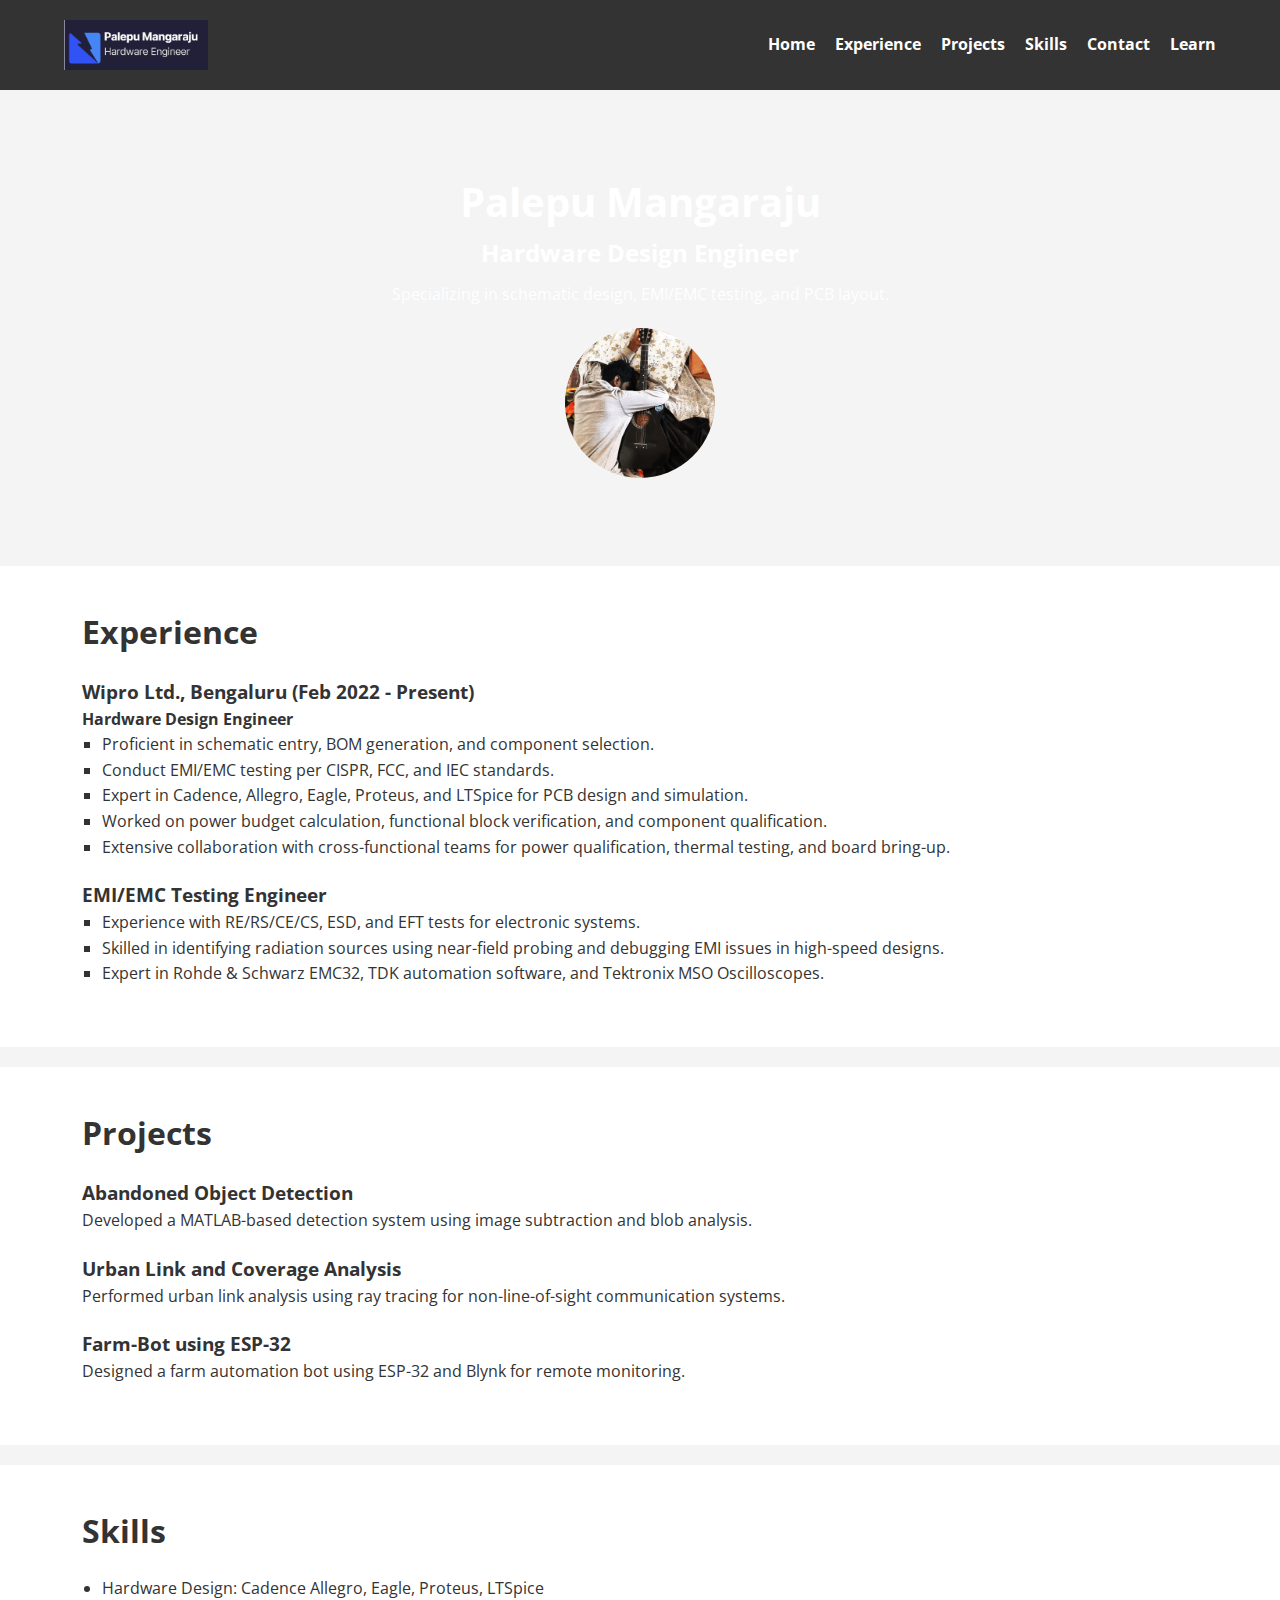
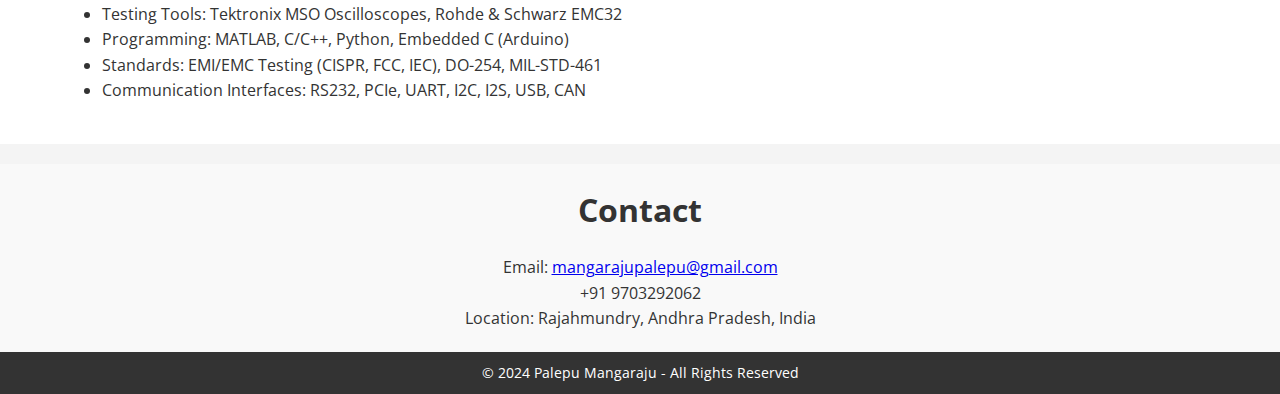
==== index.html @ 410ef4f7 "Update index.html" ====
<!DOCTYPE html>
<html lang="en">
<head>
    <meta charset="UTF-8">
    <meta name="viewport" content="width=device-width, initial-scale=1.0">
    <meta name="description" content="Portfolio of Palepu Mangaraju, a hardware design engineer with expertise in EMI/EMC testing, PCB design, and hardware validation.">
    <title>Palepu Mangaraju - Portfolio</title>
    <link rel="stylesheet" href="css/style.css">
    <link href="https://fonts.googleapis.com/css?family=Open+Sans:400,700,600" rel="stylesheet">
</head>
<body>

    <header>
        <div class="container">
            <img src="images/logo.png" alt="Portfolio Logo" class="logo">
            <nav>
                <ul>
                    <li><a href="#home" class="active">Home</a></li>
                    <li><a href="#experience">Experience</a></li>
                    <li><a href="#projects">Projects</a></li>
                    <li><a href="#skills">Skills</a></li>
                    <li><a href="#contact">Contact</a></li>
                    <li><a href="learn.html">Learn</a></li>

                </ul>
            </nav>
        </div>
    </header>

    <section id="home" class="hero">
        <div class="hero-text">
            <h1>Palepu Mangaraju</h1>
            <h2>Hardware Design Engineer</h2>
            <p>Specializing in schematic design, EMI/EMC testing, and PCB layout.</p>
        </div>
        <img src="images/raju.png" alt="Palepu Mangaraju">
    </section>

    <section id="experience" class="experience">
        <div class="container">
            <h2>Experience</h2>
            <div class="job">
                <h3>Wipro Ltd., Bengaluru (Feb 2022 - Present)</h3>
                <p><strong>Hardware Design Engineer</strong></p>
                <ul>
                    <li>Proficient in schematic entry, BOM generation, and component selection.</li>
                    <li>Conduct EMI/EMC testing per CISPR, FCC, and IEC standards.</li>
                    <li>Expert in Cadence, Allegro, Eagle, Proteus, and LTSpice for PCB design and simulation.</li>
                    <li>Worked on power budget calculation, functional block verification, and component qualification.</li>
                    <li>Extensive collaboration with cross-functional teams for power qualification, thermal testing, and board bring-up.</li>
                </ul>
            </div>

            <div class="job">
                <h3>EMI/EMC Testing Engineer</h3>
                <ul>
                    <li>Experience with RE/RS/CE/CS, ESD, and EFT tests for electronic systems.</li>
                    <li>Skilled in identifying radiation sources using near-field probing and debugging EMI issues in high-speed designs.</li>
                    <li>Expert in Rohde & Schwarz EMC32, TDK automation software, and Tektronix MSO Oscilloscopes.</li>
                </ul>
            </div>
        </div>
    </section>

    <section id="projects" class="projects">
        <div class="container">
            <h2>Projects</h2>
            <div class="project">
                <h3>Abandoned Object Detection</h3>
                <p>Developed a MATLAB-based detection system using image subtraction and blob analysis.</p>
            </div>
            <div class="project">
                <h3>Urban Link and Coverage Analysis</h3>
                <p>Performed urban link analysis using ray tracing for non-line-of-sight communication systems.</p>
            </div>
            <div class="project">
                <h3>Farm-Bot using ESP-32</h3>
                <p>Designed a farm automation bot using ESP-32 and Blynk for remote monitoring.</p>
            </div>
        </div>
    </section>

    <section id="skills" class="skills">
        <div class="container">
            <h2>Skills</h2>
            <ul>
                <li>Hardware Design: Cadence Allegro, Eagle, Proteus, LTSpice</li>
                <li>Testing Tools: Tektronix MSO Oscilloscopes, Rohde & Schwarz EMC32</li>
                <li>Programming: MATLAB, C/C++, Python, Embedded C (Arduino)</li>
                <li>Standards: EMI/EMC Testing (CISPR, FCC, IEC), DO-254, MIL-STD-461</li>
                <li>Communication Interfaces: RS232, PCIe, UART, I2C, I2S, USB, CAN</li>
            </ul>
        </div>
    </section>

    <section id="contact" class="contact">
        <div class="container">
            <h2>Contact</h2>
            <p>Email: <a href="mailto:mangarajupalepu@gmail.com">mangarajupalepu@gmail.com</a></p>
            <p>+91 9703292062</p>
            <p>Location: Rajahmundry, Andhra Pradesh, India</p>
        </div>
    </section>

    <footer>
        <div class="container">
            <p>© 2024 Palepu Mangaraju - All Rights Reserved</p>
        </div>
    </footer>

</body>
</html>
---- css/style.css ----
*{
    margin: 0;
    padding: 0;
    box-sizing: border-box;
}

body {
    font-family: 'Open Sans', sans-serif;
    background-color: #f4f4f4;
    color: #333;
    line-height: 1.6;
}

.container {
    width: 90%;
    margin: 0 auto;
}

header {
    background-color: #333;
    color: #fff;
    padding: 20px 0;
    text-align: center;
}

header .container {
    display: flex;
    justify-content: space-between;
    align-items: center;
}

.logo {
    height: 50px;
}

nav ul {
    list-style-type: none;
    display: flex;
    gap: 20px;
}

nav ul li {
    display: inline;
}

nav ul li a {
    color: white;
    text-decoration: none;
    font-weight: bold;
}

.hero {
    background: url('images/hero-bg.jpg') no-repeat center center/cover;
    text-align: center;
    padding: 60px 20px;
    color: white;
}

.hero-text h1 {
    font-size: 2.5rem;
}

.hero-text h2 {
    font-size: 1.5rem;
    margin-bottom: 10px;
}

.hero img {
    width: 150px;
    height: 150px;
    border-radius: 50%;
    margin-top: 20px;
}

section {
    padding: 40px 20px;
    background-color: #fff;
    margin-top: 20px;
}

h2 {
    font-size: 2rem;
    margin-bottom: 20px;
}

ul {
    list-style-type: square;
    margin-left: 20px;
}

.job, .project, .skills {
    margin-bottom: 20px;
}

.skills ul {
    list-style-type: disc;
}

.contact {
    background-color: #f9f9f9;
    padding: 20px;
    text-align: center;
}

footer {
    background-color: #333;
    color: white;
    padding: 10px 0;
    text-align: center;
    font-size: 0.875rem;
}
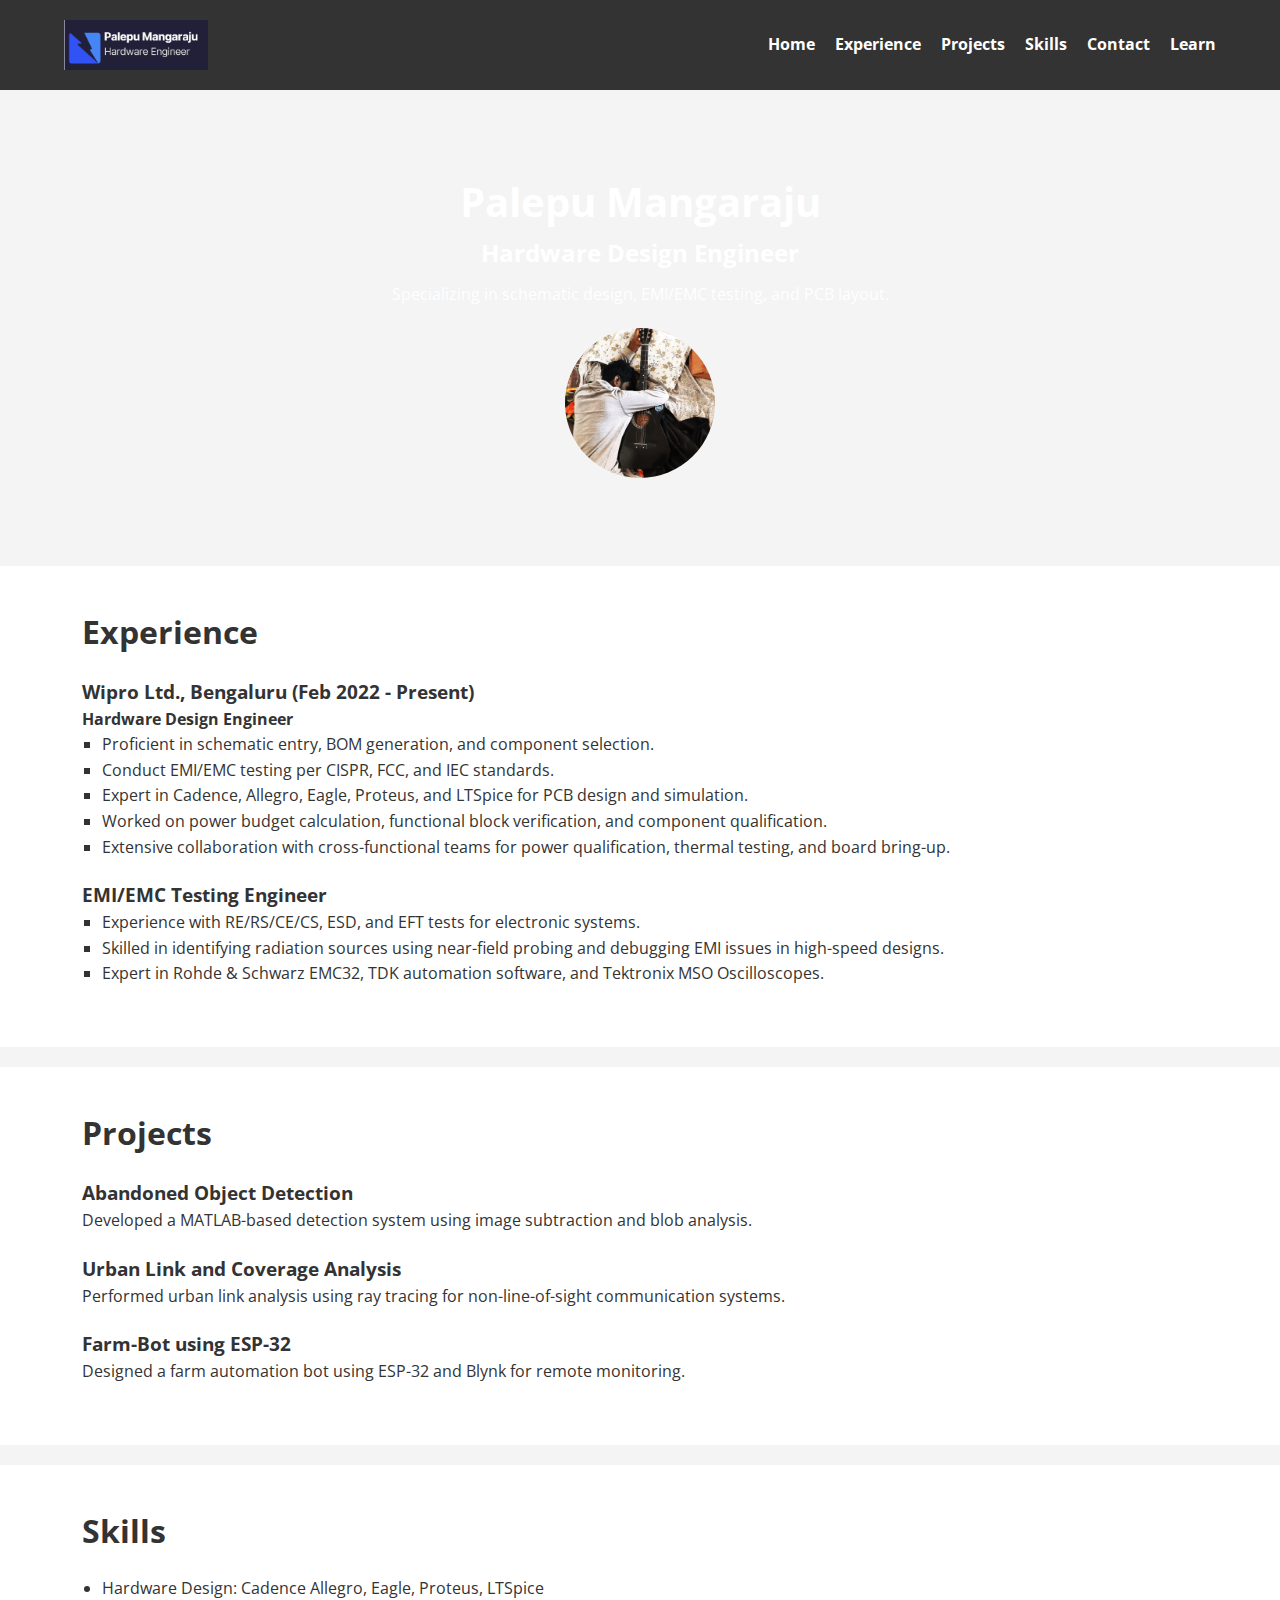
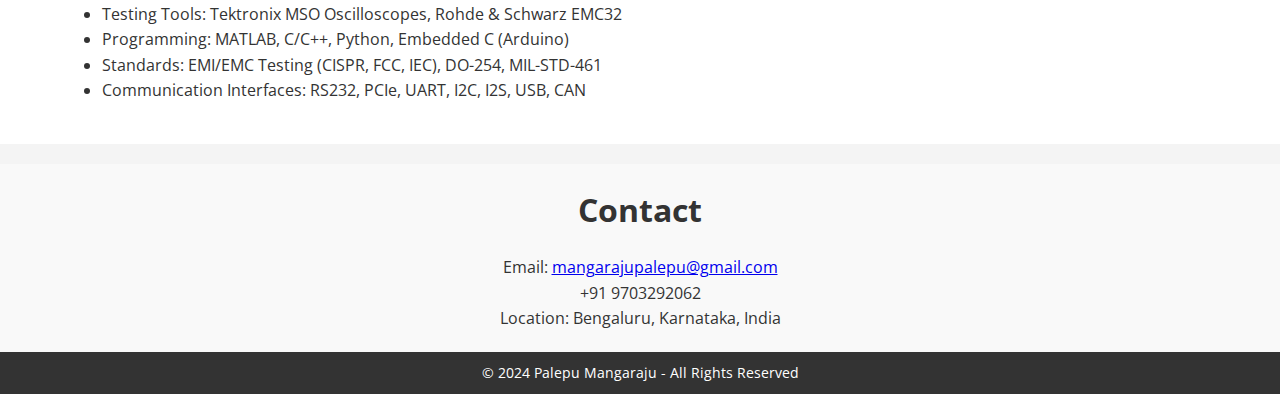
==== commit 2876893e: "Update index.html" ====
--- a/index.html
+++ b/index.html
@@ -98,7 +98,7 @@
             <h2>Contact</h2>
             <p>Email: <a href="mailto:mangarajupalepu@gmail.com">mangarajupalepu@gmail.com</a></p>
             <p>+91 9703292062</p>
-            <p>Location: Rajahmundry, Andhra Pradesh, India</p>
+            <p>Location: Bengaluru, Karnataka, India</p>
         </div>
     </section>
 
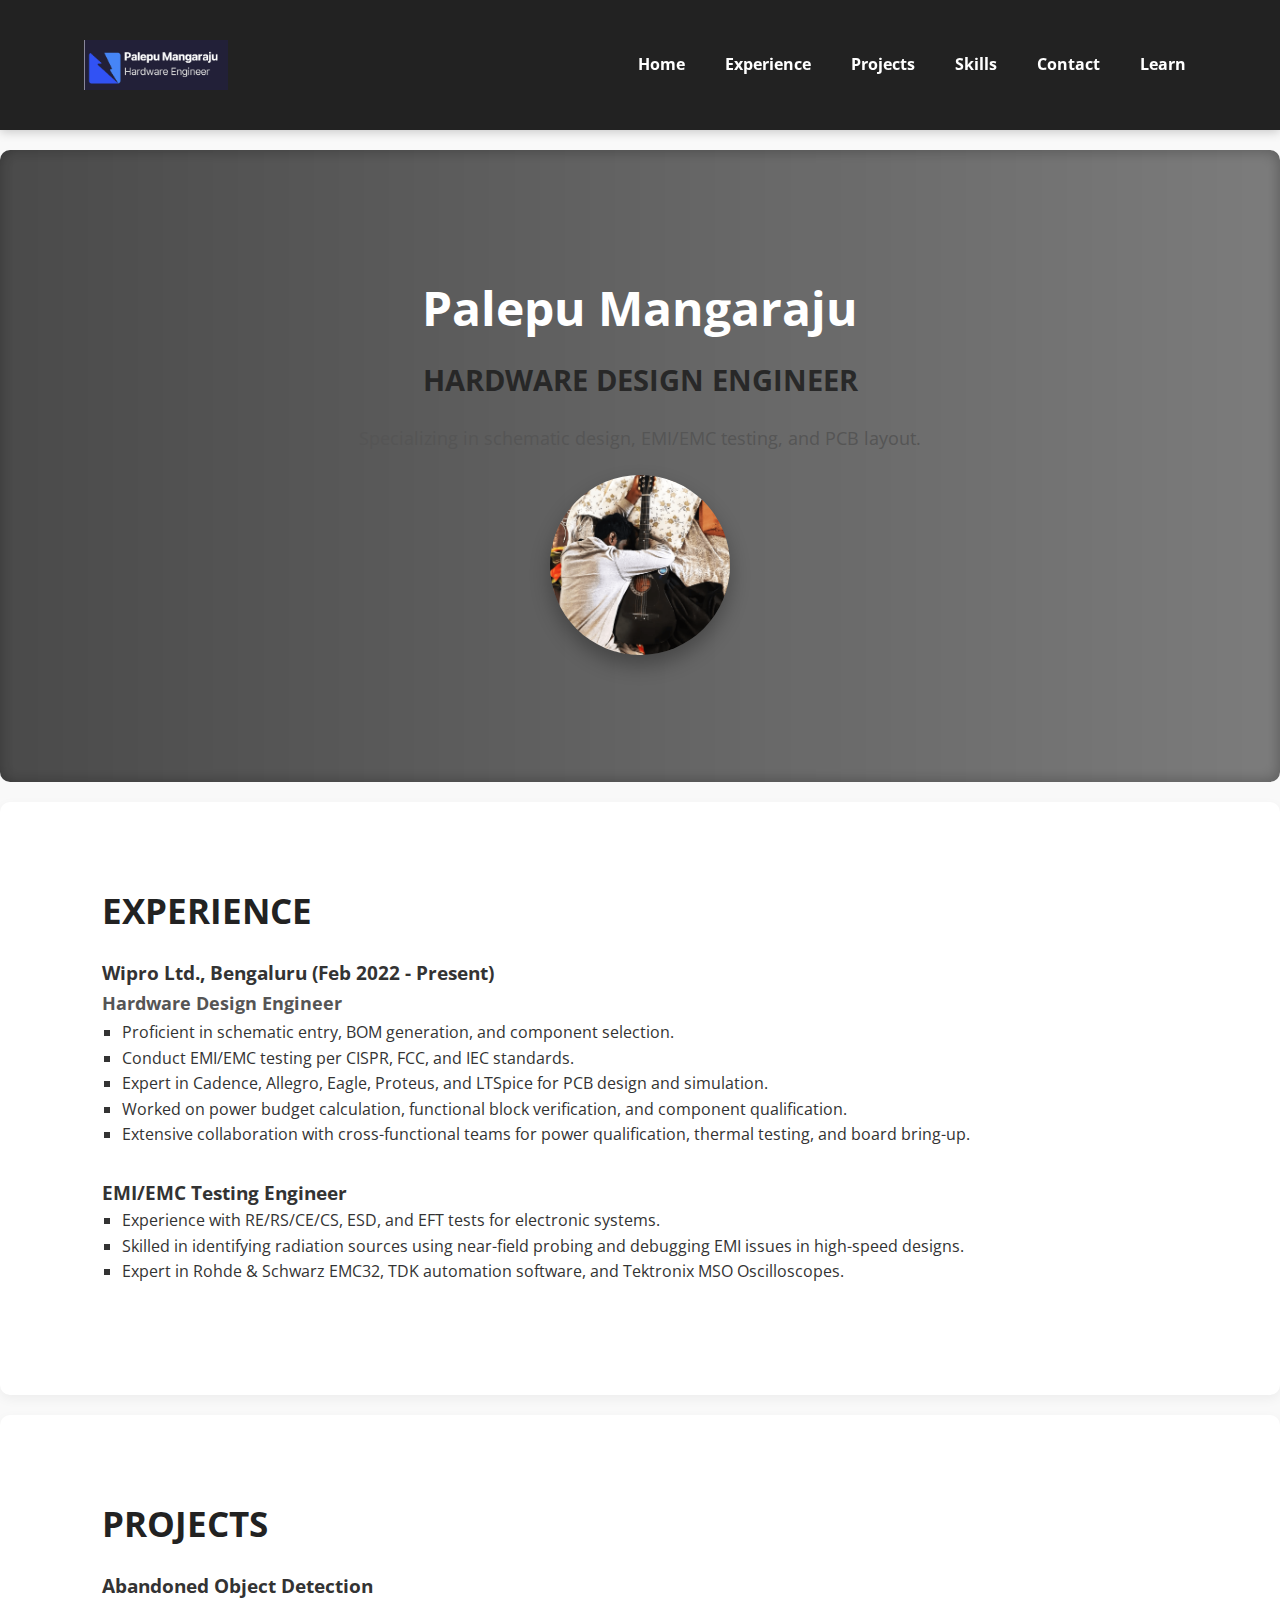
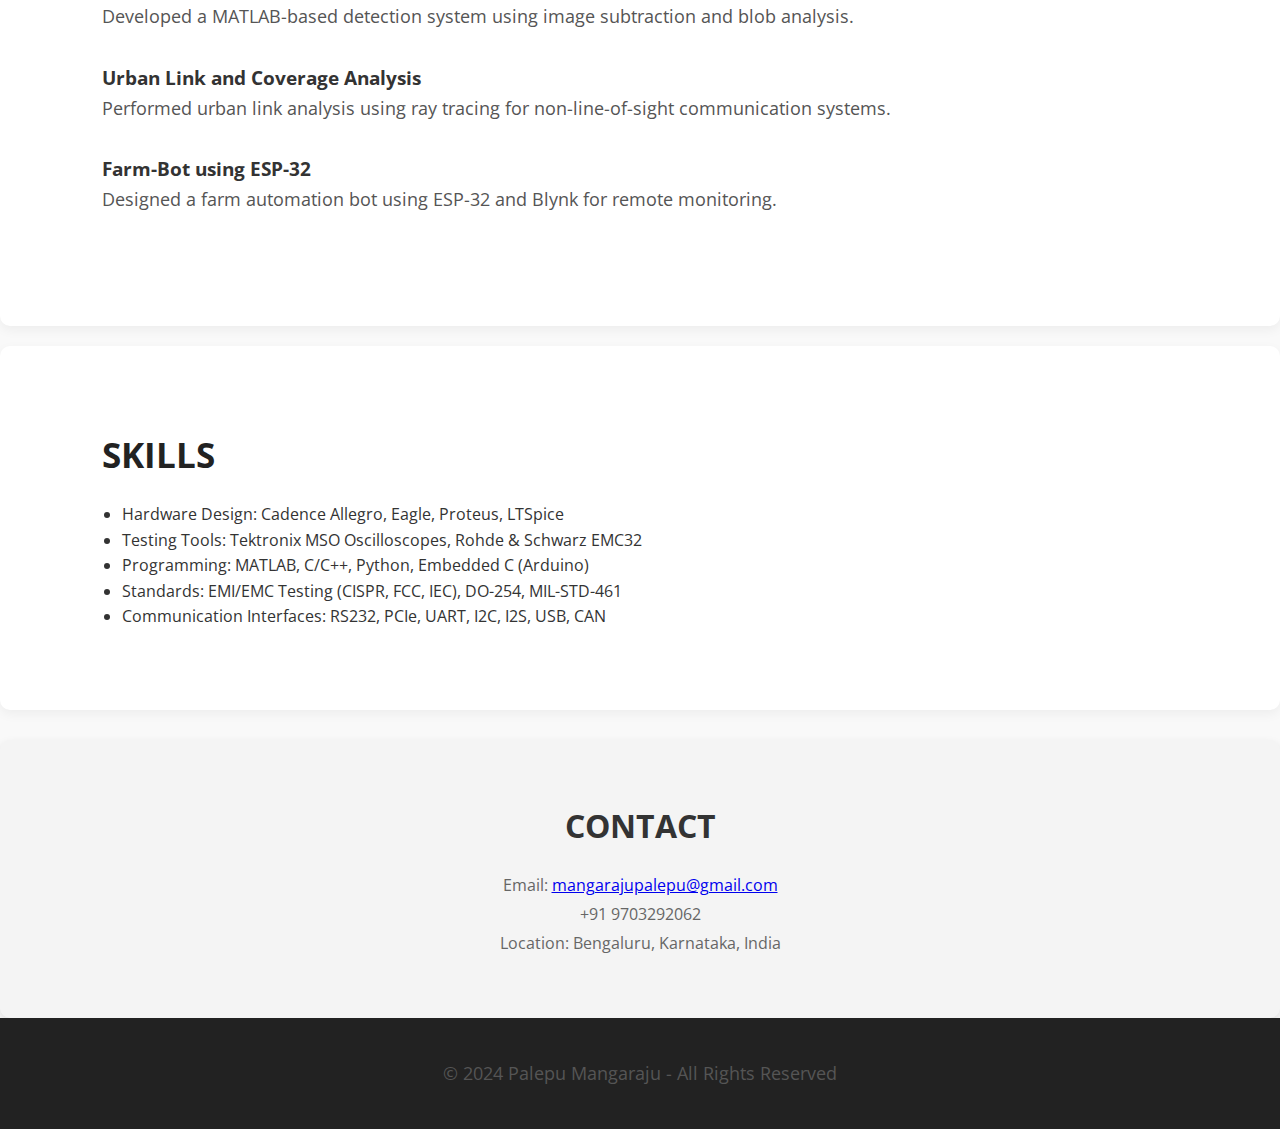
==== commit d09b4647: "Update index.html" ====
--- a/index.html
+++ b/index.html
@@ -5,7 +5,7 @@
     <meta name="viewport" content="width=device-width, initial-scale=1.0">
     <meta name="description" content="Portfolio of Palepu Mangaraju, a hardware design engineer with expertise in EMI/EMC testing, PCB design, and hardware validation.">
     <title>Palepu Mangaraju - Portfolio</title>
-    <link rel="stylesheet" href="css/style.css">
+    <link rel="stylesheet" href="style.css">
     <link href="https://fonts.googleapis.com/css?family=Open+Sans:400,700,600" rel="stylesheet">
 </head>
 <body>
--- a/style.css
+++ b/style.css
@@ -0,0 +1,291 @@
+/* General Styles */
+* {
+    margin: 0;
+    padding: 0;
+    box-sizing: border-box;
+}
+
+body {
+    font-family: 'Open Sans', sans-serif;
+    background-color: #f9f9f9;
+    color: #333;
+    line-height: 1.6;
+}
+
+.container {
+    width: 90%;
+    max-width: 1200px;
+    margin: 0 auto;
+    padding: 20px;
+}
+
+/* Header Styling */
+header {
+    background-color: #222;
+    color: white;
+    padding: 20px 0;
+    text-align: center;
+    position: sticky;
+    top: 0;
+    z-index: 1000;
+    box-shadow: 0 2px 10px rgba(0, 0, 0, 0.2);
+}
+
+header .container {
+    display: flex;
+    justify-content: space-between;
+    align-items: center;
+}
+
+.logo {
+    height: 50px;
+}
+
+nav ul {
+    list-style-type: none;
+    display: flex;
+    gap: 20px;
+}
+
+nav ul li {
+    display: inline;
+}
+
+nav ul li a {
+    color: white;
+    text-decoration: none;
+    font-weight: bold;
+    padding: 10px;
+    transition: background-color 0.3s ease;
+}
+
+nav ul li a:hover {
+    background-color: rgba(255, 255, 255, 0.1);
+    border-radius: 5px;
+}
+
+/* Hero Section */
+.hero {
+    background: linear-gradient(to right, rgba(0, 0, 0, 0.7), rgba(0, 0, 0, 0.5)), url('images/hero-bg.jpg') no-repeat center center/cover;
+    text-align: center;
+    padding: 120px 20px;
+    color: white;
+    position: relative;
+    box-shadow: inset 0 0 15px rgba(0, 0, 0, 0.3);
+}
+
+.hero-text h1 {
+    font-size: 3rem;
+    margin-bottom: 10px;
+    animation: fadeInDown 1s ease-out;
+}
+
+.hero-text h2 {
+    font-size: 1.8rem;
+    margin-bottom: 20px;
+    opacity: 0.9;
+}
+
+.hero img {
+    width: 180px;
+    height: 180px;
+    border-radius: 50%;
+    margin-top: 20px;
+    box-shadow: 0 10px 20px rgba(0, 0, 0, 0.3);
+}
+
+@keyframes fadeInDown {
+    from {
+        opacity: 0;
+        transform: translateY(-20px);
+    }
+    to {
+        opacity: 1;
+        transform: translateY(0);
+    }
+}
+
+/* Section Styling */
+section {
+    padding: 60px 20px;
+    background-color: #fff;
+    margin-top: 20px;
+    border-radius: 10px;
+    box-shadow: 0 4px 12px rgba(0, 0, 0, 0.05);
+    transition: transform 0.3s ease;
+}
+
+section:hover {
+    transform: translateY(-5px);
+}
+
+h2 {
+    font-size: 2.2rem;
+    margin-bottom: 20px;
+    color: #222;
+    text-transform: uppercase;
+}
+
+p {
+    font-size: 1.1rem;
+    color: #555;
+    line-height: 1.8;
+}
+
+ul {
+    list-style-type: square;
+    margin-left: 20px;
+}
+
+.job, .project, .skills {
+    margin-bottom: 30px;
+}
+
+.skills ul {
+    list-style-type: disc;
+}
+
+/* Contact Section */
+.contact {
+    background-color: #f4f4f4;
+    padding: 40px;
+    text-align: center;
+    border-radius: 10px;
+    box-shadow: 0 4px 10px rgba(0, 0, 0, 0.1);
+}
+
+.contact h2 {
+    font-size: 2rem;
+    margin-bottom: 20px;
+    color: #333;
+}
+
+.contact p {
+    font-size: 1rem;
+    color: #666;
+}
+
+/* Footer Styling */
+footer {
+    background-color: #222;
+    color: white;
+    padding: 20px 0;
+    text-align: center;
+    font-size: 0.875rem;
+    position: relative;
+}
+
+footer a {
+    color: #bbb;
+    text-decoration: none;
+    font-weight: bold;
+}
+
+footer a:hover {
+    color: #fff;
+    transition: color 0.3s ease;
+}
+
+/* Responsive Media Queries */
+
+/* For tablets and smaller screens */
+@media (max-width: 768px) {
+    header .container {
+        flex-direction: column;
+    }
+
+    nav ul {
+        flex-direction: column;
+        gap: 10px;
+    }
+
+    .hero-text h1 {
+        font-size: 2.5rem;
+    }
+
+    .hero-text h2 {
+        font-size: 1.5rem;
+    }
+
+    section {
+        padding: 40px 20px;
+    }
+
+    h2 {
+        font-size: 1.8rem;
+    }
+
+    p {
+        font-size: 1rem;
+    }
+}
+
+/* For small mobile screens (max-width: 600px) */
+@media (max-width: 600px) {
+    nav ul {
+        flex-direction: column;
+        gap: 8px;
+    }
+
+    .hero {
+        padding: 80px 20px;
+    }
+
+    .hero-text h1 {
+        font-size: 2rem;
+    }
+
+    .hero-text h2 {
+        font-size: 1.3rem;
+    }
+
+    section {
+        padding: 30px 20px;
+    }
+
+    h2 {
+        font-size: 1.6rem;
+    }
+
+    p {
+        font-size: 0.9rem;
+    }
+
+    footer {
+        font-size: 0.8rem;
+    }
+}
+
+/*  Learn Page */
+
+/* Styling for Coming Soon poster */
+.coming-soon {
+    display: flex;
+    flex-direction: column;
+    justify-content: center;
+    align-items: center;
+    height: 300px;
+    background-color: #f0f0f0;
+    text-align: center;
+    padding: 20px;
+    border-radius: 10px;
+}
+
+.coming-soon h2 {
+    font-size: 2.5rem;
+    color: #333;
+    margin-bottom: 10px;
+}
+
+.coming-soon p {
+    font-size: 1.2rem;
+    color: #666;
+    margin-bottom: 20px;
+}
+
+.coming-soon img {
+    max-width: 100%;
+    height: auto;
+    border-radius: 10px;
+    box-shadow: 0 4px 8px rgba(0, 0, 0, 0.2);
+}
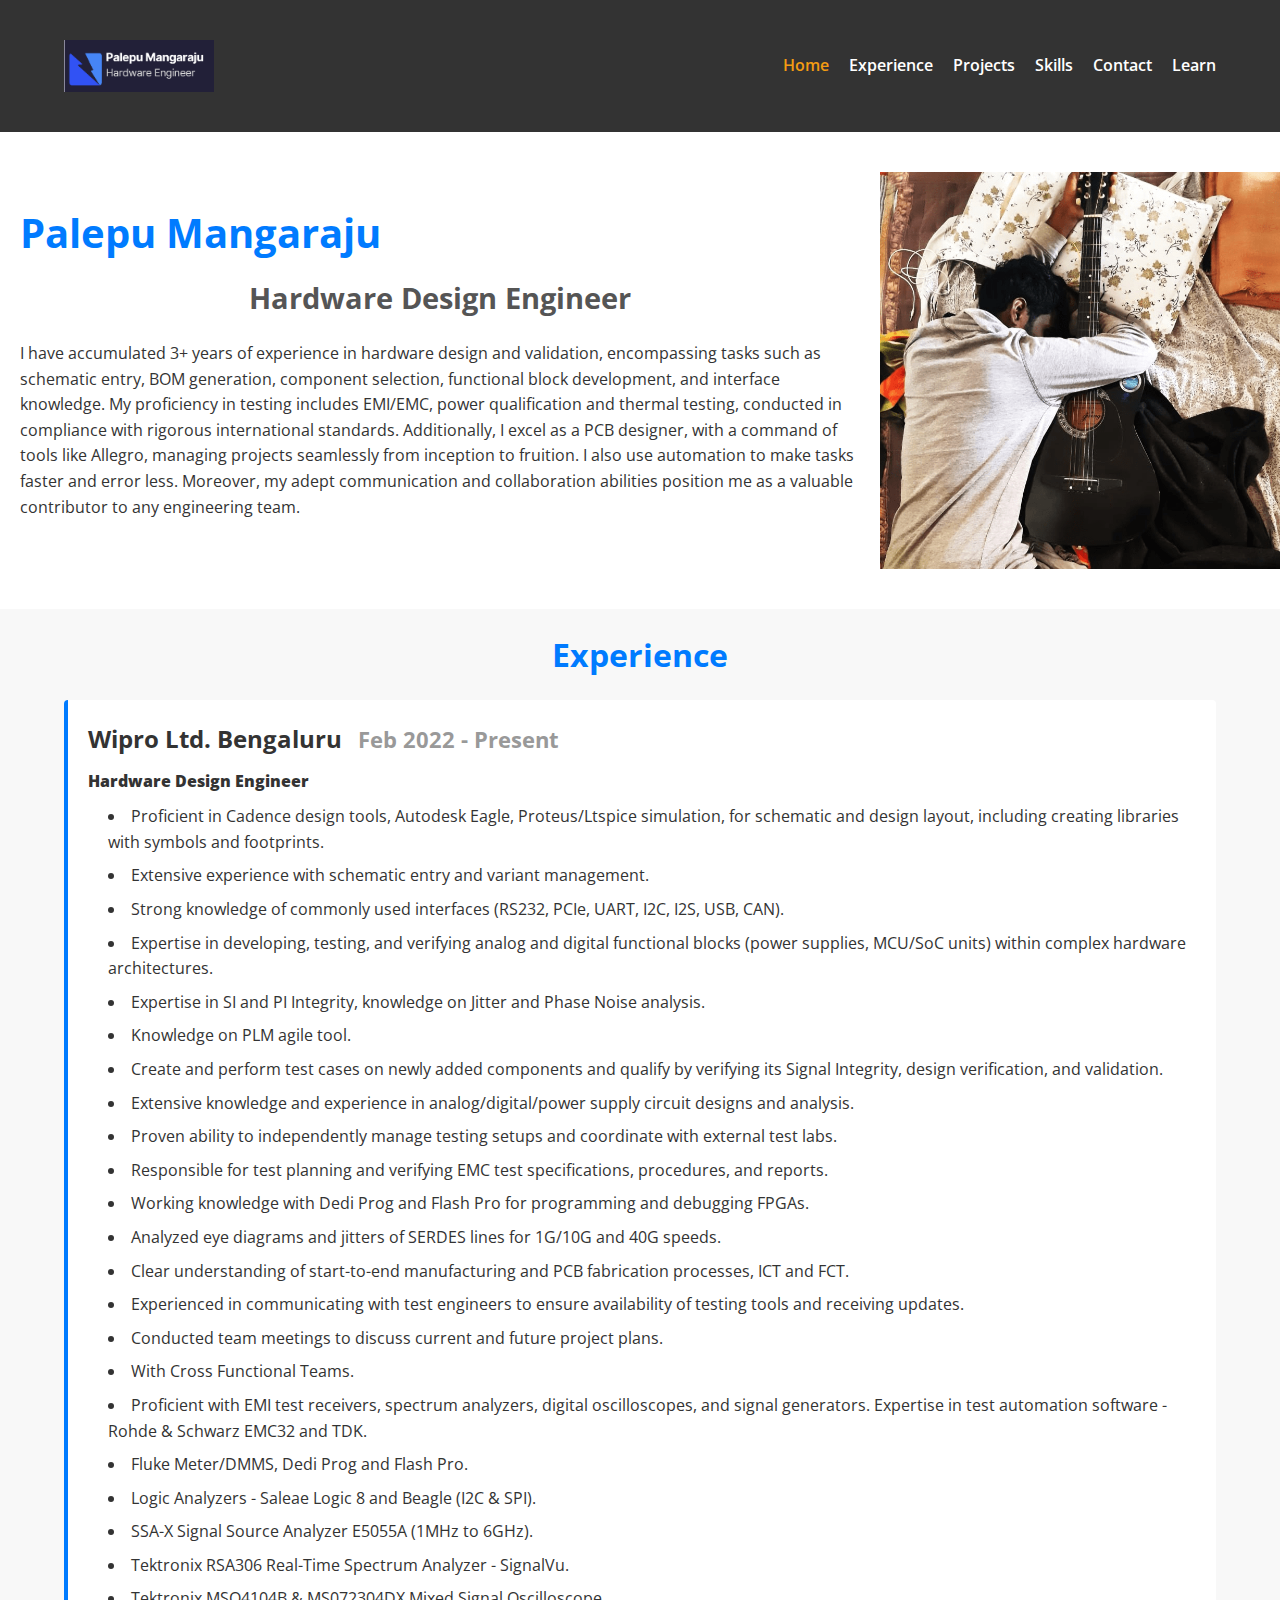
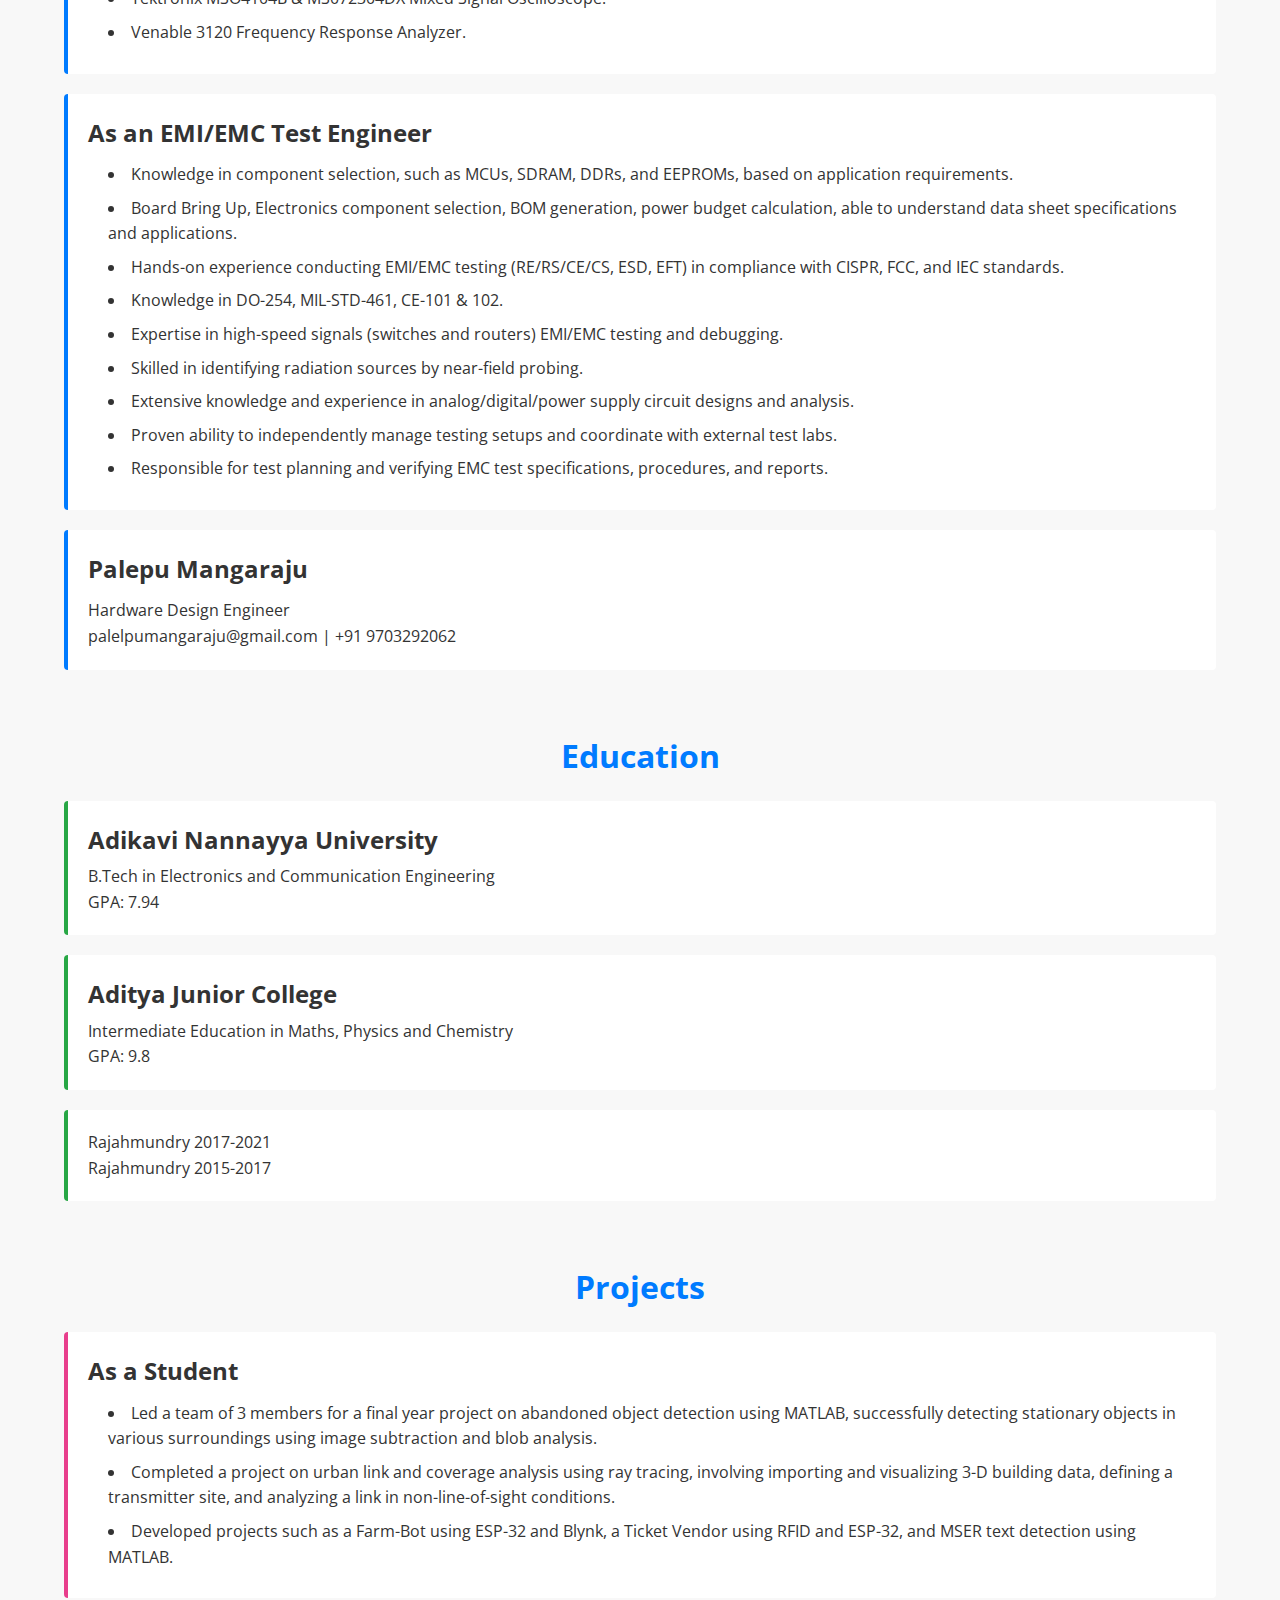
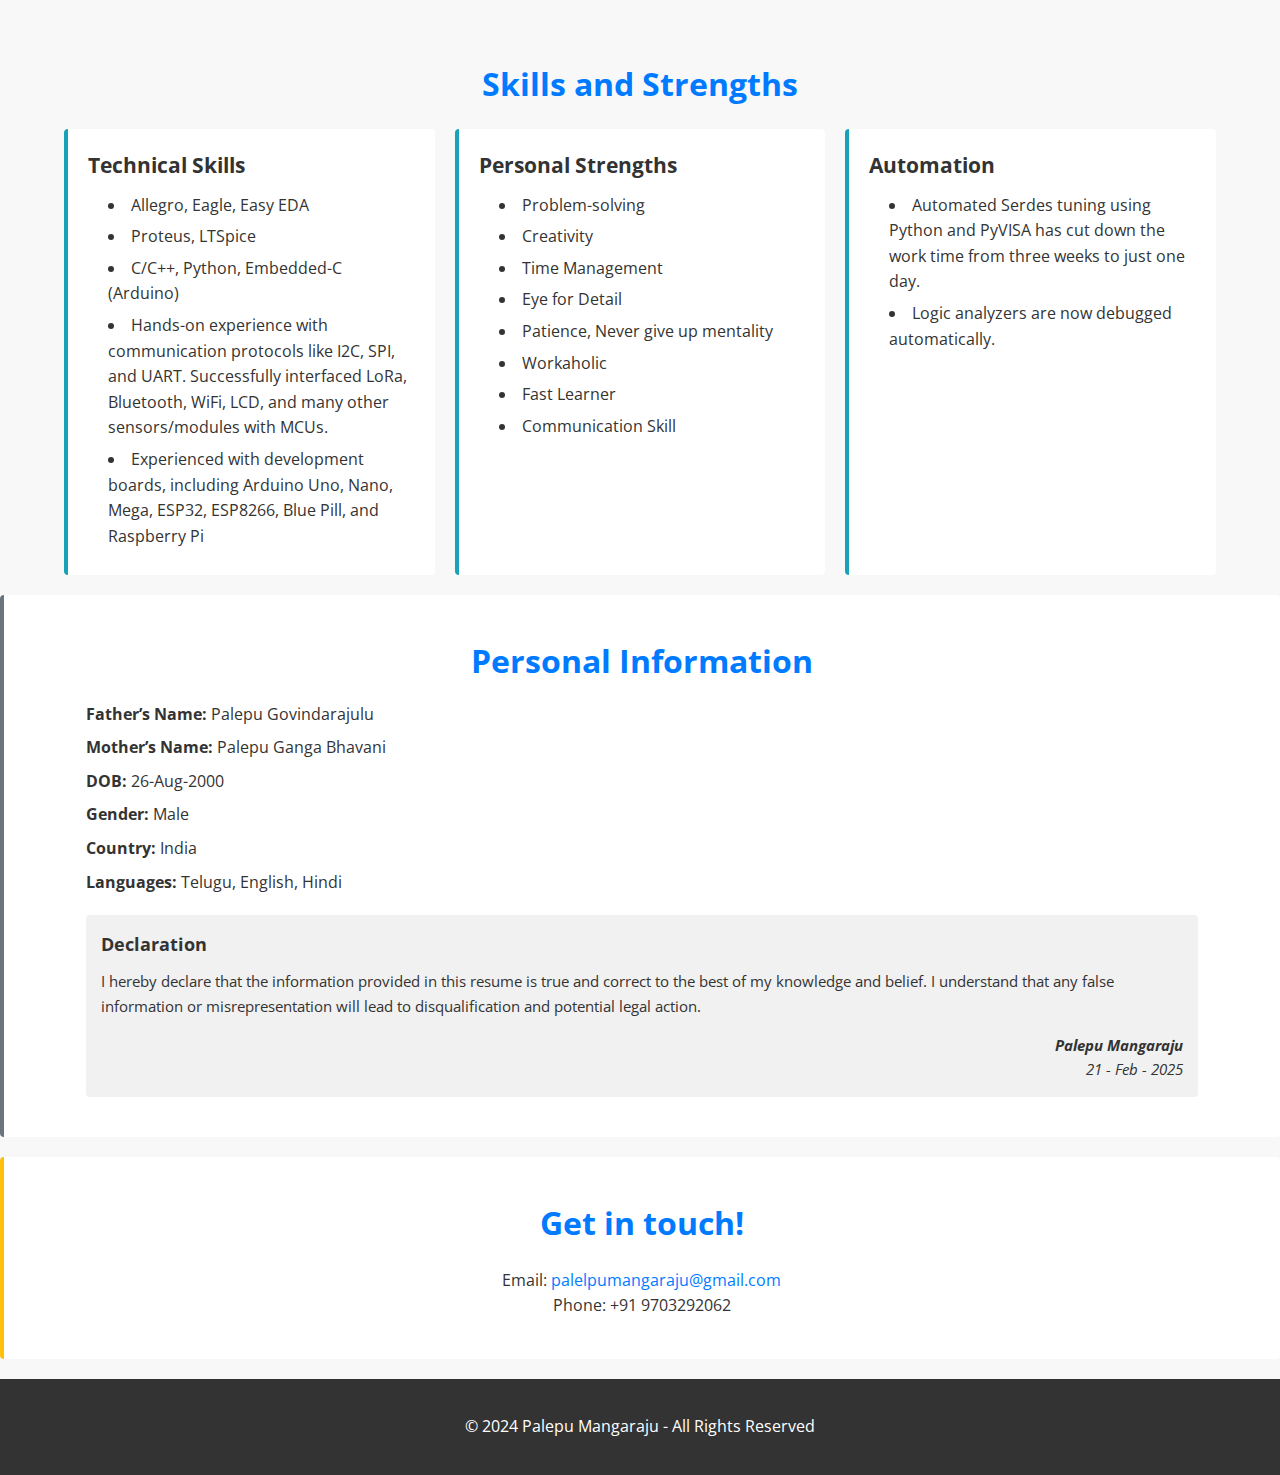
==== commit 36752b23: "updated automation" ====
--- a/index.html
+++ b/index.html
@@ -1,112 +1,224 @@
 <!DOCTYPE html>
 <html lang="en">
 <head>
-    <meta charset="UTF-8">
-    <meta name="viewport" content="width=device-width, initial-scale=1.0">
-    <meta name="description" content="Portfolio of Palepu Mangaraju, a hardware design engineer with expertise in EMI/EMC testing, PCB design, and hardware validation.">
-    <title>Palepu Mangaraju - Portfolio</title>
-    <link rel="stylesheet" href="style.css">
-    <link href="https://fonts.googleapis.com/css?family=Open+Sans:400,700,600" rel="stylesheet">
+  <meta charset="UTF-8" />
+  <meta name="viewport" content="width=device-width, initial-scale=1.0" />
+  <meta name="description" content="Portfolio of Palepu Mangaraju, a hardware design engineer with expertise in EMI/EMC testing, PCB design, and hardware validation." />
+  <title>Palepu Mangaraju - Portfolio</title>
+  <link rel="stylesheet" href="style.css" />
+  <link href="https://fonts.googleapis.com/css?family=Open+Sans:400,700,600" rel="stylesheet" />
 </head>
 <body>
-
-    <header>
-        <div class="container">
-            <img src="images/logo.png" alt="Portfolio Logo" class="logo">
-            <nav>
-                <ul>
-                    <li><a href="#home" class="active">Home</a></li>
-                    <li><a href="#experience">Experience</a></li>
-                    <li><a href="#projects">Projects</a></li>
-                    <li><a href="#skills">Skills</a></li>
-                    <li><a href="#contact">Contact</a></li>
-                    <li><a href="learn.html">Learn</a></li>
-
-                </ul>
-            </nav>
+  <header>
+    <div class="container header-container">
+      <img src="images/logo.png" alt="Portfolio Logo" class="logo" />
+      <nav>
+        <ul class="nav-list">
+          <li><a href="#home" class="active">Home</a></li>
+          <li><a href="#experience">Experience</a></li>
+          <li><a href="#projects">Projects</a></li>
+          <li><a href="#skills">Skills</a></li>
+          <li><a href="#contact">Contact</a></li>
+          <li><a href="learn.html">Learn</a></li>
+        </ul>
+      </nav>
+    </div>
+  </header>
+
+  <!-- Hero Section -->
+  <section id="home" class="hero">
+    <div class="hero-text">
+      <h1>Palepu Mangaraju</h1>
+      <h2>Hardware Design Engineer</h2>
+      <p>
+        I have accumulated 3+ years of experience in hardware design and validation, encompassing tasks such
+        as schematic entry, BOM generation, component selection, functional block development, and interface
+        knowledge. My proficiency in testing includes EMI/EMC, power qualification and thermal testing,
+        conducted in compliance with rigorous international standards. Additionally, I excel as a PCB designer,
+        with a command of tools like Allegro, managing projects seamlessly from inception to fruition. I also use
+        automation to make tasks faster and error less. Moreover, my adept communication and collaboration
+        abilities position me as a valuable contributor to any engineering team.
+      </p>
+    </div>
+    <img src="images/raju.png" alt="Palepu Mangaraju" class="hero-image" />
+  </section>
+
+  <!-- Experience Section -->
+  <section id="experience" class="experience">
+    <div class="container">
+      <h2>Experience</h2>
+      
+      <!-- Experience Content -->
+      <article class="experience-item">
+        <h3>Wipro Ltd. Bengaluru <span class="experience-dates">Feb 2022 - Present</span></h3>
+        <p class="experience-role"><strong>Hardware Design Engineer</strong></p>
+        <ul class="experience-list">
+          <li>Proficient in Cadence design tools, Autodesk Eagle, Proteus/Ltspice simulation, for schematic and design layout, including creating libraries with symbols and footprints.</li>
+          <li>Extensive experience with schematic entry and variant management.</li>
+          <li>Strong knowledge of commonly used interfaces (RS232, PCIe, UART, I2C, I2S, USB, CAN).</li>
+          <li>Expertise in developing, testing, and verifying analog and digital functional blocks (power supplies, MCU/SoC units) within complex hardware architectures.</li>
+          <li>Expertise in SI and PI Integrity, knowledge on Jitter and Phase Noise analysis.</li>
+          <li>Knowledge on PLM agile tool.</li>
+          <li>Create and perform test cases on newly added components and qualify by verifying its Signal Integrity, design verification, and validation.</li>
+          <li>Extensive knowledge and experience in analog/digital/power supply circuit designs and analysis.</li>
+          <li>Proven ability to independently manage testing setups and coordinate with external test labs.</li>
+          <li>Responsible for test planning and verifying EMC test specifications, procedures, and reports.</li>
+          <li>Working knowledge with Dedi Prog and Flash Pro for programming and debugging FPGAs.</li>
+          <li>Analyzed eye diagrams and jitters of SERDES lines for 1G/10G and 40G speeds.</li>
+          <li>Clear understanding of start-to-end manufacturing and PCB fabrication processes, ICT and FCT.</li>
+          <li>Experienced in communicating with test engineers to ensure availability of testing tools and receiving updates.</li>
+          <li>Conducted team meetings to discuss current and future project plans.</li>
+          <li>With Cross Functional Teams.</li>
+          <li>Proficient with EMI test receivers, spectrum analyzers, digital oscilloscopes, and signal generators. Expertise in test automation software - Rohde &amp; Schwarz EMC32 and TDK.</li>
+          <li>Fluke Meter/DMMS, Dedi Prog and Flash Pro.</li>
+          <li>Logic Analyzers - Saleae Logic 8 and Beagle (I2C &amp; SPI).</li>
+          <li>SSA-X Signal Source Analyzer E5055A (1MHz to 6GHz).</li>
+          <li>Tektronix RSA306 Real-Time Spectrum Analyzer - SignalVu.</li>
+          <li>Tektronix MSO4104B &amp; MS072304DX Mixed Signal Oscilloscope.</li>
+          <li>Venable 3120 Frequency Response Analyzer.</li>
+        </ul>
+      </article>
+
+      <!-- Additional Experience Details -->
+      <article class="experience-item">
+        <h3>As an EMI/EMC Test Engineer</h3>
+        <ul class="experience-list">
+          <li>Knowledge in component selection, such as MCUs, SDRAM, DDRs, and EEPROMs, based on application requirements.</li>
+          <li>Board Bring Up, Electronics component selection, BOM generation, power budget calculation, able to understand data sheet specifications and applications.</li>
+          <li>Hands-on experience conducting EMI/EMC testing (RE/RS/CE/CS, ESD, EFT) in compliance with CISPR, FCC, and IEC standards.</li>
+          <li>Knowledge in DO-254, MIL-STD-461, CE-101 &amp; 102.</li>
+          <li>Expertise in high-speed signals (switches and routers) EMI/EMC testing and debugging.</li>
+          <li>Skilled in identifying radiation sources by near-field probing.</li>
+          <li>Extensive knowledge and experience in analog/digital/power supply circuit designs and analysis.</li>
+          <li>Proven ability to independently manage testing setups and coordinate with external test labs.</li>
+          <li>Responsible for test planning and verifying EMC test specifications, procedures, and reports.</li>
+        </ul>
+      </article>
+
+      <!-- Personal Statement -->
+      <article class="experience-item personal-info">
+        <h3>Palepu Mangaraju</h3>
+        <p class="role-title">Hardware Design Engineer</p>
+        <p>
+          palelpumangaraju@gmail.com | +91 9703292062
+        </p>
+      </article>
+    </div>
+  </section>
+
+  <!-- Education Section -->
+  <section id="education" class="education">
+    <div class="container">
+      <h2>Education</h2>
+      <article class="education-item">
+        <h3>Adikavi Nannayya University</h3>
+        <p>B.Tech in Electronics and Communication Engineering</p>
+        <p>GPA: 7.94</p>
+      </article>
+      <article class="education-item">
+        <h3>Aditya Junior College</h3>
+        <p>Intermediate Education in Maths, Physics and Chemistry</p>
+        <p>GPA: 9.8</p>
+      </article>
+      <article class="education-item">
+        <p>Rajahmundry 2017-2021</p>
+        <p>Rajahmundry 2015-2017</p>
+      </article>
+    </div>
+  </section>
+
+  <!-- Projects Section -->
+  <section id="projects" class="projects">
+    <div class="container">
+      <h2>Projects</h2>
+      <article class="project-item">
+        <h3>As a Student</h3>
+        <ul class="project-list">
+          <li>Led a team of 3 members for a final year project on abandoned object detection using MATLAB, successfully detecting stationary objects in various surroundings using image subtraction and blob analysis.</li>
+          <li>Completed a project on urban link and coverage analysis using ray tracing, involving importing and visualizing 3-D building data, defining a transmitter site, and analyzing a link in non-line-of-sight conditions.</li>
+          <li>Developed projects such as a Farm-Bot using ESP-32 and Blynk, a Ticket Vendor using RFID and ESP-32, and MSER text detection using MATLAB.</li>
+        </ul>
+      </article>
+    </div>
+  </section>
+
+  <!-- Skills Section -->
+  <section id="skills" class="skills">
+    <div class="container">
+      <h2>Skills and Strengths</h2>
+      <div class="skills-grid">
+        <div class="skill-category">
+          <h3>Technical Skills</h3>
+          <ul>
+            <li>Allegro, Eagle, Easy EDA</li>
+            <li>Proteus, LTSpice</li>
+            <li>C/C++, Python, Embedded-C (Arduino)</li>
+            <li>Hands-on experience with communication protocols like I2C, SPI, and UART. Successfully interfaced LoRa, Bluetooth, WiFi, LCD, and many other sensors/modules with MCUs.</li>
+            <li>Experienced with development boards, including Arduino Uno, Nano, Mega, ESP32, ESP8266, Blue Pill, and Raspberry Pi</li>
+          </ul>
         </div>
-    </header>
-
-    <section id="home" class="hero">
-        <div class="hero-text">
-            <h1>Palepu Mangaraju</h1>
-            <h2>Hardware Design Engineer</h2>
-            <p>Specializing in schematic design, EMI/EMC testing, and PCB layout.</p>
+        <div class="skill-category">
+          <h3>Personal Strengths</h3>
+          <ul>
+            <li>Problem-solving</li>
+            <li>Creativity</li>
+            <li>Time Management</li>
+            <li>Eye for Detail</li>
+            <li>Patience, Never give up mentality</li>
+            <li>Workaholic</li>
+            <li>Fast Learner</li>
+            <li>Communication Skill</li>
+          </ul>
         </div>
-        <img src="images/raju.png" alt="Palepu Mangaraju">
-    </section>
-
-    <section id="experience" class="experience">
-        <div class="container">
-            <h2>Experience</h2>
-            <div class="job">
-                <h3>Wipro Ltd., Bengaluru (Feb 2022 - Present)</h3>
-                <p><strong>Hardware Design Engineer</strong></p>
-                <ul>
-                    <li>Proficient in schematic entry, BOM generation, and component selection.</li>
-                    <li>Conduct EMI/EMC testing per CISPR, FCC, and IEC standards.</li>
-                    <li>Expert in Cadence, Allegro, Eagle, Proteus, and LTSpice for PCB design and simulation.</li>
-                    <li>Worked on power budget calculation, functional block verification, and component qualification.</li>
-                    <li>Extensive collaboration with cross-functional teams for power qualification, thermal testing, and board bring-up.</li>
-                </ul>
-            </div>
-
-            <div class="job">
-                <h3>EMI/EMC Testing Engineer</h3>
-                <ul>
-                    <li>Experience with RE/RS/CE/CS, ESD, and EFT tests for electronic systems.</li>
-                    <li>Skilled in identifying radiation sources using near-field probing and debugging EMI issues in high-speed designs.</li>
-                    <li>Expert in Rohde & Schwarz EMC32, TDK automation software, and Tektronix MSO Oscilloscopes.</li>
-                </ul>
-            </div>
+        <div class="skill-category">
+          <h3>Automation</h3>
+          <ul>
+            <li>Automated Serdes tuning using Python and PyVISA has cut down the work time from three weeks to just one day.</li>
+            <li>Logic analyzers are now debugged automatically.</li>
+          </ul>
         </div>
-    </section>
-
-    <section id="projects" class="projects">
-        <div class="container">
-            <h2>Projects</h2>
-            <div class="project">
-                <h3>Abandoned Object Detection</h3>
-                <p>Developed a MATLAB-based detection system using image subtraction and blob analysis.</p>
-            </div>
-            <div class="project">
-                <h3>Urban Link and Coverage Analysis</h3>
-                <p>Performed urban link analysis using ray tracing for non-line-of-sight communication systems.</p>
-            </div>
-            <div class="project">
-                <h3>Farm-Bot using ESP-32</h3>
-                <p>Designed a farm automation bot using ESP-32 and Blynk for remote monitoring.</p>
-            </div>
-        </div>
-    </section>
-
-    <section id="skills" class="skills">
-        <div class="container">
-            <h2>Skills</h2>
-            <ul>
-                <li>Hardware Design: Cadence Allegro, Eagle, Proteus, LTSpice</li>
-                <li>Testing Tools: Tektronix MSO Oscilloscopes, Rohde & Schwarz EMC32</li>
-                <li>Programming: MATLAB, C/C++, Python, Embedded C (Arduino)</li>
-                <li>Standards: EMI/EMC Testing (CISPR, FCC, IEC), DO-254, MIL-STD-461</li>
-                <li>Communication Interfaces: RS232, PCIe, UART, I2C, I2S, USB, CAN</li>
-            </ul>
-        </div>
-    </section>
-
-    <section id="contact" class="contact">
-        <div class="container">
-            <h2>Contact</h2>
-            <p>Email: <a href="mailto:mangarajupalepu@gmail.com">mangarajupalepu@gmail.com</a></p>
-            <p>+91 9703292062</p>
-            <p>Location: Bengaluru, Karnataka, India</p>
-        </div>
-    </section>
-
-    <footer>
-        <div class="container">
-            <p>© 2024 Palepu Mangaraju - All Rights Reserved</p>
-        </div>
-    </footer>
-
+      </div>
+    </div>
+  </section>
+
+  <!-- Personal Information / Declaration Section -->
+  <section id="personal" class="personal-info">
+    <div class="container">
+      <h2>Personal Information</h2>
+      <ul class="personal-list">
+        <li><strong>Father’s Name:</strong> Palepu Govindarajulu</li>
+        <li><strong>Mother’s Name:</strong> Palepu Ganga Bhavani</li>
+        <li><strong>DOB:</strong> 26-Aug-2000</li>
+        <li><strong>Gender:</strong> Male</li>
+        <li><strong>Country:</strong> India</li>
+        <li><strong>Languages:</strong> Telugu, English, Hindi</li>
+      </ul>
+      <div class="declaration">
+        <h3>Declaration</h3>
+        <p>
+          I hereby declare that the information provided in this resume is true and correct to the best of my knowledge and belief. I understand that any false information or misrepresentation will lead to disqualification and potential legal action.
+        </p>
+        <p class="declaration-signature">
+          <strong>Palepu Mangaraju</strong> <br />
+          21 - Feb - 2025
+        </p>
+      </div>
+    </div>
+  </section>
+
+  <!-- Contact Section -->
+  <section id="contact" class="contact">
+    <div class="container">
+      <h2>Get in touch!</h2>
+      <p>Email: <a href="mailto:palelpumangaraju@gmail.com">palelpumangaraju@gmail.com</a></p>
+      <p>Phone: +91 9703292062</p>
+    </div>
+  </section>
+
+  <footer>
+    <div class="container">
+      <p>© 2024 Palepu Mangaraju - All Rights Reserved</p>
+    </div>
+  </footer>
 </body>
 </html>
--- a/style.css
+++ b/style.css
@@ -1,291 +1,303 @@
-/* General Styles */
+/* Reset & Global Styles */
 * {
-    margin: 0;
-    padding: 0;
-    box-sizing: border-box;
+  box-sizing: border-box;
+  margin: 0;
+  padding: 0;
 }
 
 body {
-    font-family: 'Open Sans', sans-serif;
-    background-color: #f9f9f9;
-    color: #333;
-    line-height: 1.6;
-}
-
+  font-family: 'Open Sans', Arial, sans-serif;
+  line-height: 1.6;
+  color: #333;
+  background-color: #f8f8f8;
+}
+
+/* Container */
 .container {
-    width: 90%;
-    max-width: 1200px;
-    margin: 0 auto;
-    padding: 20px;
-}
-
-/* Header Styling */
+  width: 90%;
+  max-width: 1200px;
+  margin: auto;
+  padding: 20px 0;
+}
+
+/* Header */
 header {
-    background-color: #222;
-    color: white;
-    padding: 20px 0;
-    text-align: center;
-    position: sticky;
-    top: 0;
-    z-index: 1000;
-    box-shadow: 0 2px 10px rgba(0, 0, 0, 0.2);
-}
-
-header .container {
-    display: flex;
-    justify-content: space-between;
-    align-items: center;
+  background: #333;
+  color: #fff;
+  padding: 20px 0;
+}
+
+.header-container {
+  display: flex;
+  align-items: center;
+  justify-content: space-between;
 }
 
 .logo {
-    height: 50px;
-}
-
-nav ul {
-    list-style-type: none;
-    display: flex;
-    gap: 20px;
-}
-
-nav ul li {
-    display: inline;
-}
-
-nav ul li a {
-    color: white;
-    text-decoration: none;
-    font-weight: bold;
-    padding: 10px;
-    transition: background-color 0.3s ease;
-}
-
-nav ul li a:hover {
-    background-color: rgba(255, 255, 255, 0.1);
-    border-radius: 5px;
+  max-width: 150px;
+}
+
+.nav-list {
+  list-style: none;
+  display: flex;
+  gap: 20px;
+}
+
+.nav-list li a {
+  color: #fff;
+  text-decoration: none;
+  font-weight: 600;
+  transition: color 0.3s ease;
+}
+
+.nav-list li a:hover,
+.nav-list li a.active {
+  color: #f39c12;
 }
 
 /* Hero Section */
 .hero {
-    background: linear-gradient(to right, rgba(0, 0, 0, 0.7), rgba(0, 0, 0, 0.5)), url('images/hero-bg.jpg') no-repeat center center/cover;
-    text-align: center;
-    padding: 120px 20px;
-    color: white;
-    position: relative;
-    box-shadow: inset 0 0 15px rgba(0, 0, 0, 0.3);
+  background: #fff;
+  display: flex;
+  flex-wrap: wrap;
+  align-items: center;
+  padding: 40px 0;
+}
+
+.hero-text {
+  flex: 1 1 400px;
+  padding: 20px;
 }
 
 .hero-text h1 {
-    font-size: 3rem;
-    margin-bottom: 10px;
-    animation: fadeInDown 1s ease-out;
+  font-size: 2.5em;
+  margin-bottom: 10px;
+  color: #007bff;
 }
 
 .hero-text h2 {
-    font-size: 1.8rem;
-    margin-bottom: 20px;
-    opacity: 0.9;
-}
-
-.hero img {
-    width: 180px;
-    height: 180px;
-    border-radius: 50%;
-    margin-top: 20px;
-    box-shadow: 0 10px 20px rgba(0, 0, 0, 0.3);
-}
-
-@keyframes fadeInDown {
-    from {
-        opacity: 0;
-        transform: translateY(-20px);
-    }
-    to {
-        opacity: 1;
-        transform: translateY(0);
-    }
-}
-
-/* Section Styling */
-section {
-    padding: 60px 20px;
-    background-color: #fff;
-    margin-top: 20px;
-    border-radius: 10px;
-    box-shadow: 0 4px 12px rgba(0, 0, 0, 0.05);
-    transition: transform 0.3s ease;
-}
-
-section:hover {
-    transform: translateY(-5px);
-}
-
-h2 {
-    font-size: 2.2rem;
-    margin-bottom: 20px;
-    color: #222;
-    text-transform: uppercase;
-}
-
-p {
-    font-size: 1.1rem;
-    color: #555;
-    line-height: 1.8;
-}
-
-ul {
-    list-style-type: square;
-    margin-left: 20px;
-}
-
-.job, .project, .skills {
-    margin-bottom: 30px;
-}
-
-.skills ul {
-    list-style-type: disc;
+  font-size: 1.8em;
+  margin-bottom: 20px;
+  color: #555;
+}
+
+.hero-text p {
+  font-size: 1em;
+  margin-bottom: 20px;
+}
+
+.hero-image {
+  flex: 1 1 300px;
+  max-width: 400px;
+  width: 100%;
+  display: block;
+  margin: auto;
+}
+
+/* Section Headings */
+section h2 {
+  text-align: center;
+  margin-bottom: 20px;
+  font-size: 2em;
+  color: #007bff;
+}
+
+/* Experience Section */
+.experience .experience-item {
+  background: #fff;
+  margin-bottom: 20px;
+  padding: 20px;
+  border-left: 4px solid #007bff;
+  border-radius: 4px;
+}
+
+.experience .experience-item h3 {
+  font-size: 1.5em;
+  margin-bottom: 10px;
+  color: #333;
+}
+
+.experience .experience-item .experience-dates {
+  font-size: 0.9em;
+  color: #999;
+  margin-left: 10px;
+}
+
+.experience .experience-item p.experience-role {
+  font-weight: bold;
+  margin-bottom: 10px;
+}
+
+.experience .experience-list {
+  list-style: disc inside;
+  margin-left: 20px;
+}
+
+.experience .experience-list li {
+  margin-bottom: 8px;
+}
+
+/* Education Section */
+.education .education-item {
+  background: #fff;
+  padding: 20px;
+  margin-bottom: 20px;
+  border-left: 4px solid #28a745;
+  border-radius: 4px;
+}
+
+.education .education-item h3 {
+  font-size: 1.5em;
+  margin-bottom: 5px;
+  color: #333;
+}
+
+/* Projects Section */
+.projects .project-item {
+  background: #fff;
+  padding: 20px;
+  margin-bottom: 20px;
+  border-left: 4px solid #e83e8c;
+  border-radius: 4px;
+}
+
+.projects .project-item h3 {
+  font-size: 1.5em;
+  margin-bottom: 10px;
+  color: #333;
+}
+
+.projects .project-list {
+  list-style: disc inside;
+  margin-left: 20px;
+}
+
+.projects .project-list li {
+  margin-bottom: 8px;
+}
+
+/* Skills Section */
+.skills .skills-grid {
+  display: flex;
+  flex-wrap: wrap;
+  gap: 20px;
+}
+
+.skills .skill-category {
+  flex: 1 1 250px;
+  background: #fff;
+  padding: 20px;
+  border-left: 4px solid #17a2b8;
+  border-radius: 4px;
+}
+
+.skills .skill-category h3 {
+  margin-bottom: 10px;
+  font-size: 1.3em;
+  color: #333;
+}
+
+.skills .skill-category ul {
+  list-style: disc inside;
+  margin-left: 20px;
+}
+
+.skills .skill-category ul li {
+  margin-bottom: 6px;
+}
+
+/* Personal Information & Declaration */
+.personal-info {
+  background: #fff;
+  padding: 20px;
+  margin-bottom: 20px;
+  border-left: 4px solid #6c757d;
+  border-radius: 4px;
+}
+
+.personal-info h2 {
+  margin-bottom: 15px;
+}
+
+.personal-list {
+  list-style: none;
+  margin-bottom: 20px;
+  font-size: 1em;
+}
+
+.personal-list li {
+  margin-bottom: 8px;
+}
+
+.declaration {
+  background: #f1f1f1;
+  padding: 15px;
+  border-radius: 4px;
+  font-size: 0.95em;
+}
+
+.declaration h3 {
+  margin-bottom: 10px;
+  font-size: 1.2em;
+}
+
+.declaration-signature {
+  margin-top: 15px;
+  text-align: right;
+  font-style: italic;
 }
 
 /* Contact Section */
 .contact {
-    background-color: #f4f4f4;
-    padding: 40px;
+  background: #fff;
+  padding: 20px;
+  margin-bottom: 20px;
+  border-left: 4px solid #ffc107;
+  border-radius: 4px;
+  text-align: center;
+}
+
+.contact a {
+  color: #007bff;
+  text-decoration: none;
+  transition: color 0.3s ease;
+}
+
+.contact a:hover {
+  color: #0056b3;
+}
+
+/* Footer */
+footer {
+  background: #333;
+  color: #fff;
+  text-align: center;
+  padding: 15px 0;
+}
+
+/* Responsive Styles */
+@media (max-width: 768px) {
+  .header-container {
+    flex-direction: column;
+  }
+  
+  .nav-list {
+    flex-direction: column;
+    gap: 10px;
+    margin-top: 10px;
+  }
+
+  .hero {
+    flex-direction: column;
     text-align: center;
-    border-radius: 10px;
-    box-shadow: 0 4px 10px rgba(0, 0, 0, 0.1);
-}
-
-.contact h2 {
-    font-size: 2rem;
-    margin-bottom: 20px;
-    color: #333;
-}
-
-.contact p {
-    font-size: 1rem;
-    color: #666;
-}
-
-/* Footer Styling */
-footer {
-    background-color: #222;
-    color: white;
-    padding: 20px 0;
-    text-align: center;
-    font-size: 0.875rem;
-    position: relative;
-}
-
-footer a {
-    color: #bbb;
-    text-decoration: none;
-    font-weight: bold;
-}
-
-footer a:hover {
-    color: #fff;
-    transition: color 0.3s ease;
-}
-
-/* Responsive Media Queries */
-
-/* For tablets and smaller screens */
-@media (max-width: 768px) {
-    header .container {
-        flex-direction: column;
-    }
-
-    nav ul {
-        flex-direction: column;
-        gap: 10px;
-    }
-
-    .hero-text h1 {
-        font-size: 2.5rem;
-    }
-
-    .hero-text h2 {
-        font-size: 1.5rem;
-    }
-
-    section {
-        padding: 40px 20px;
-    }
-
-    h2 {
-        font-size: 1.8rem;
-    }
-
-    p {
-        font-size: 1rem;
-    }
-}
-
-/* For small mobile screens (max-width: 600px) */
-@media (max-width: 600px) {
-    nav ul {
-        flex-direction: column;
-        gap: 8px;
-    }
-
-    .hero {
-        padding: 80px 20px;
-    }
-
-    .hero-text h1 {
-        font-size: 2rem;
-    }
-
-    .hero-text h2 {
-        font-size: 1.3rem;
-    }
-
-    section {
-        padding: 30px 20px;
-    }
-
-    h2 {
-        font-size: 1.6rem;
-    }
-
-    p {
-        font-size: 0.9rem;
-    }
-
-    footer {
-        font-size: 0.8rem;
-    }
-}
-
-/*  Learn Page */
-
-/* Styling for Coming Soon poster */
-.coming-soon {
-    display: flex;
+  }
+
+  .hero-text,
+  .hero-image {
+    flex: 1 1 100%;
+  }
+  
+  .skills .skills-grid {
     flex-direction: column;
-    justify-content: center;
-    align-items: center;
-    height: 300px;
-    background-color: #f0f0f0;
-    text-align: center;
-    padding: 20px;
-    border-radius: 10px;
-}
-
-.coming-soon h2 {
-    font-size: 2.5rem;
-    color: #333;
-    margin-bottom: 10px;
-}
-
-.coming-soon p {
-    font-size: 1.2rem;
-    color: #666;
-    margin-bottom: 20px;
-}
-
-.coming-soon img {
-    max-width: 100%;
-    height: auto;
-    border-radius: 10px;
-    box-shadow: 0 4px 8px rgba(0, 0, 0, 0.2);
-}
+  }
+}
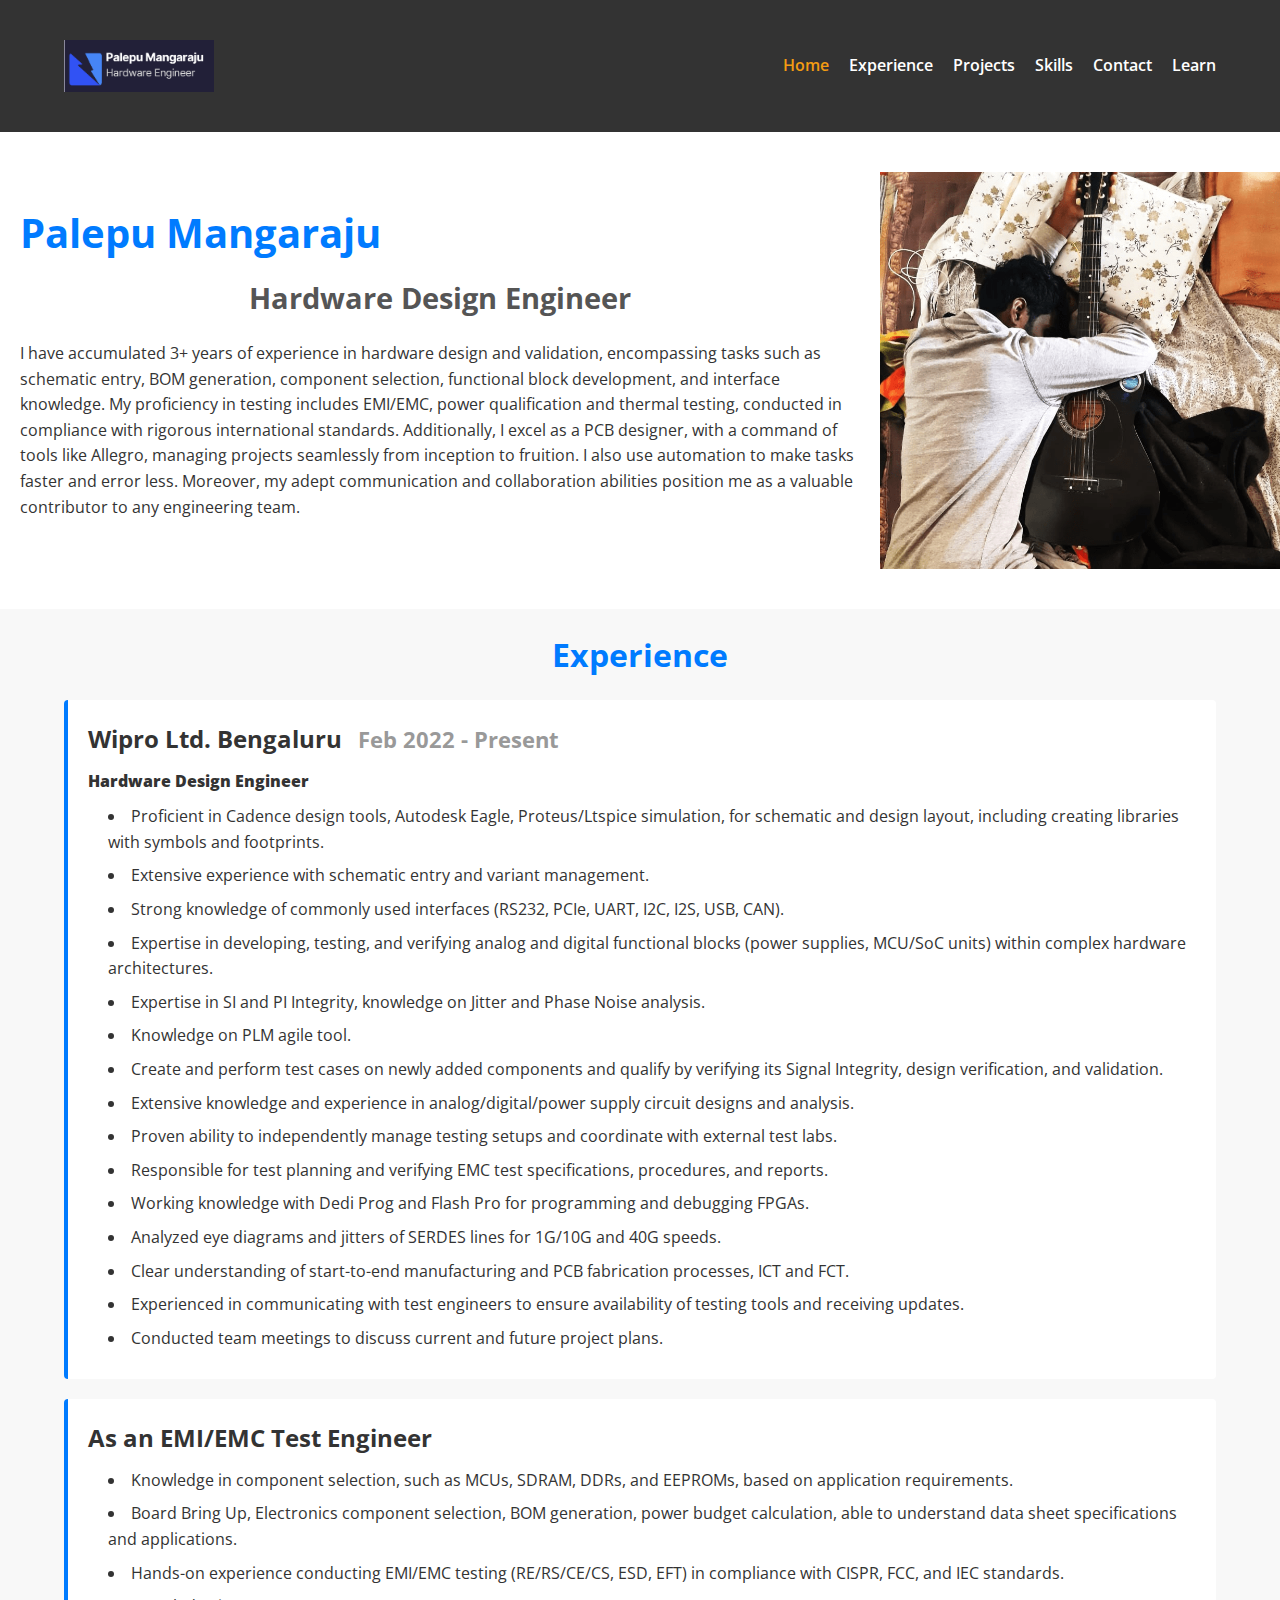
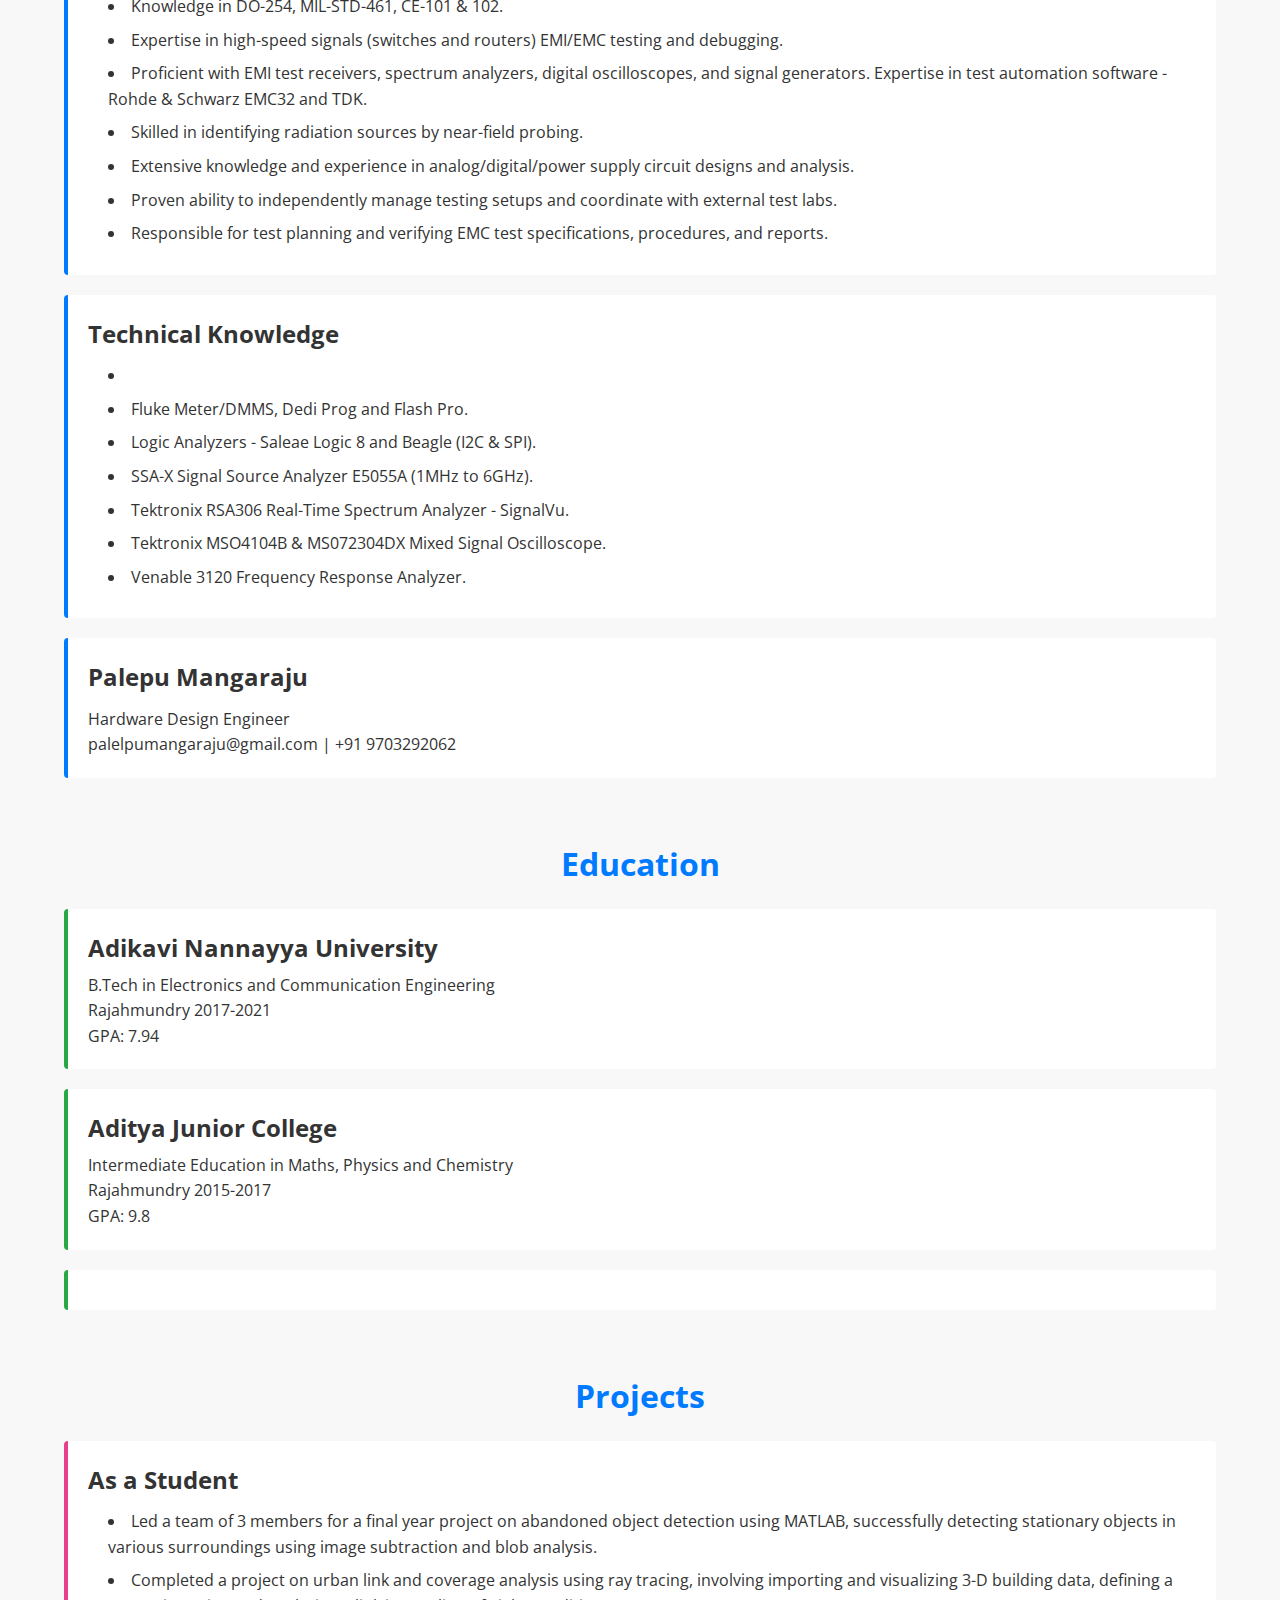
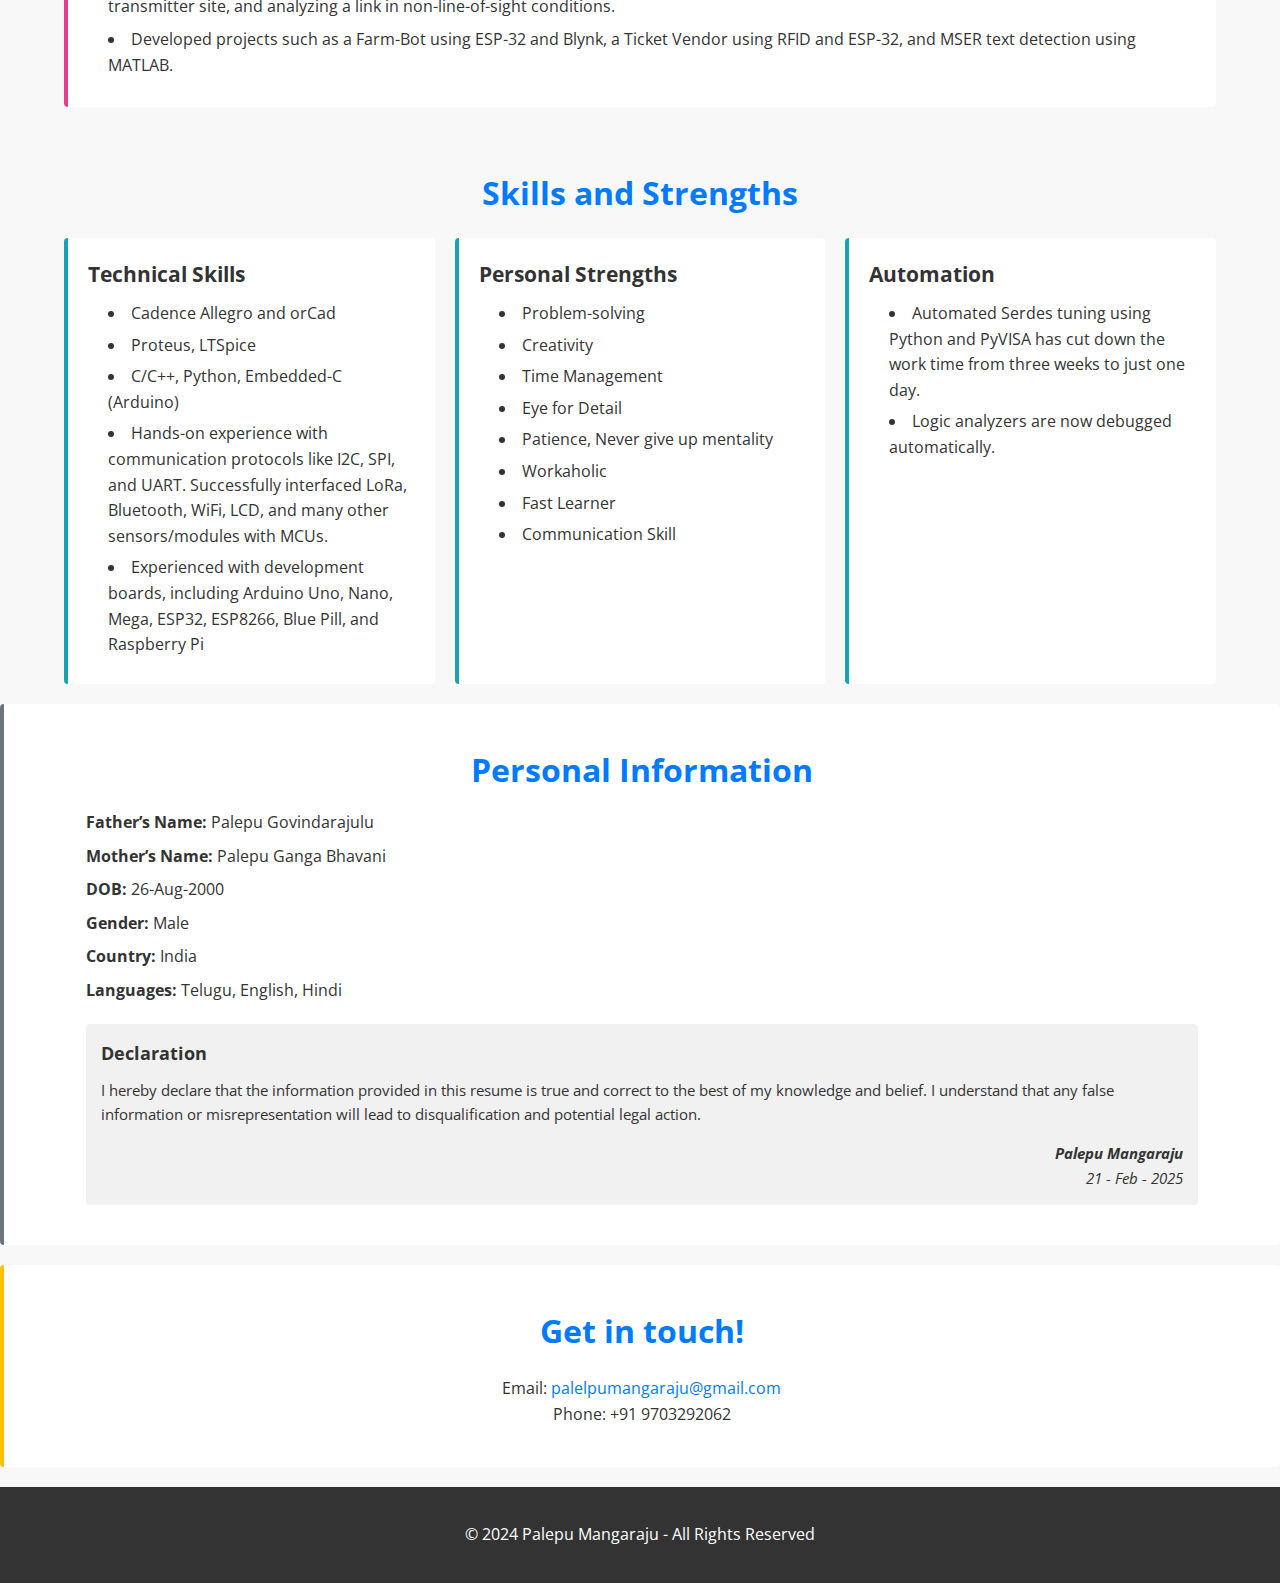
==== commit b73ee448: "updated div" ====
--- a/index.html
+++ b/index.html
@@ -68,14 +68,7 @@
           <li>Clear understanding of start-to-end manufacturing and PCB fabrication processes, ICT and FCT.</li>
           <li>Experienced in communicating with test engineers to ensure availability of testing tools and receiving updates.</li>
           <li>Conducted team meetings to discuss current and future project plans.</li>
-          <li>With Cross Functional Teams.</li>
-          <li>Proficient with EMI test receivers, spectrum analyzers, digital oscilloscopes, and signal generators. Expertise in test automation software - Rohde &amp; Schwarz EMC32 and TDK.</li>
-          <li>Fluke Meter/DMMS, Dedi Prog and Flash Pro.</li>
-          <li>Logic Analyzers - Saleae Logic 8 and Beagle (I2C &amp; SPI).</li>
-          <li>SSA-X Signal Source Analyzer E5055A (1MHz to 6GHz).</li>
-          <li>Tektronix RSA306 Real-Time Spectrum Analyzer - SignalVu.</li>
-          <li>Tektronix MSO4104B &amp; MS072304DX Mixed Signal Oscilloscope.</li>
-          <li>Venable 3120 Frequency Response Analyzer.</li>
+          
         </ul>
       </article>
 
@@ -88,12 +81,31 @@
           <li>Hands-on experience conducting EMI/EMC testing (RE/RS/CE/CS, ESD, EFT) in compliance with CISPR, FCC, and IEC standards.</li>
           <li>Knowledge in DO-254, MIL-STD-461, CE-101 &amp; 102.</li>
           <li>Expertise in high-speed signals (switches and routers) EMI/EMC testing and debugging.</li>
+          <li>Proficient with EMI test receivers, spectrum analyzers, digital oscilloscopes, and signal generators. Expertise in test automation software - Rohde & Schwarz EMC32 and TDK.</li>
           <li>Skilled in identifying radiation sources by near-field probing.</li>
           <li>Extensive knowledge and experience in analog/digital/power supply circuit designs and analysis.</li>
           <li>Proven ability to independently manage testing setups and coordinate with external test labs.</li>
           <li>Responsible for test planning and verifying EMC test specifications, procedures, and reports.</li>
         </ul>
       </article>
+
+            <!-- With Cross Functional Teams -->
+      <article class="experience-item">
+        <h3>Technical Knowledge</h3>
+        <ul class="experience-list">
+          <li></li>
+          <li>Fluke Meter/DMMS, Dedi Prog and Flash Pro.</li>
+          <li>Logic Analyzers - Saleae Logic 8 and Beagle (I2C &amp; SPI).</li>
+          <li>SSA-X Signal Source Analyzer E5055A (1MHz to 6GHz).</li>
+          <li>Tektronix RSA306 Real-Time Spectrum Analyzer - SignalVu.</li>
+          <li>Tektronix MSO4104B &amp; MS072304DX Mixed Signal Oscilloscope.</li>
+          <li>Venable 3120 Frequency Response Analyzer.</li>
+        </ul>
+      </article>
+
+
+
+
 
       <!-- Personal Statement -->
       <article class="experience-item personal-info">
@@ -113,16 +125,18 @@
       <article class="education-item">
         <h3>Adikavi Nannayya University</h3>
         <p>B.Tech in Electronics and Communication Engineering</p>
+        <p>Rajahmundry 2017-2021</p>
         <p>GPA: 7.94</p>
       </article>
       <article class="education-item">
         <h3>Aditya Junior College</h3>
         <p>Intermediate Education in Maths, Physics and Chemistry</p>
+        <p>Rajahmundry 2015-2017</p>
         <p>GPA: 9.8</p>
       </article>
       <article class="education-item">
-        <p>Rajahmundry 2017-2021</p>
-        <p>Rajahmundry 2015-2017</p>
+        
+        
       </article>
     </div>
   </section>
@@ -150,7 +164,7 @@
         <div class="skill-category">
           <h3>Technical Skills</h3>
           <ul>
-            <li>Allegro, Eagle, Easy EDA</li>
+            <li>Cadence Allegro and orCad</li>
             <li>Proteus, LTSpice</li>
             <li>C/C++, Python, Embedded-C (Arduino)</li>
             <li>Hands-on experience with communication protocols like I2C, SPI, and UART. Successfully interfaced LoRa, Bluetooth, WiFi, LCD, and many other sensors/modules with MCUs.</li>
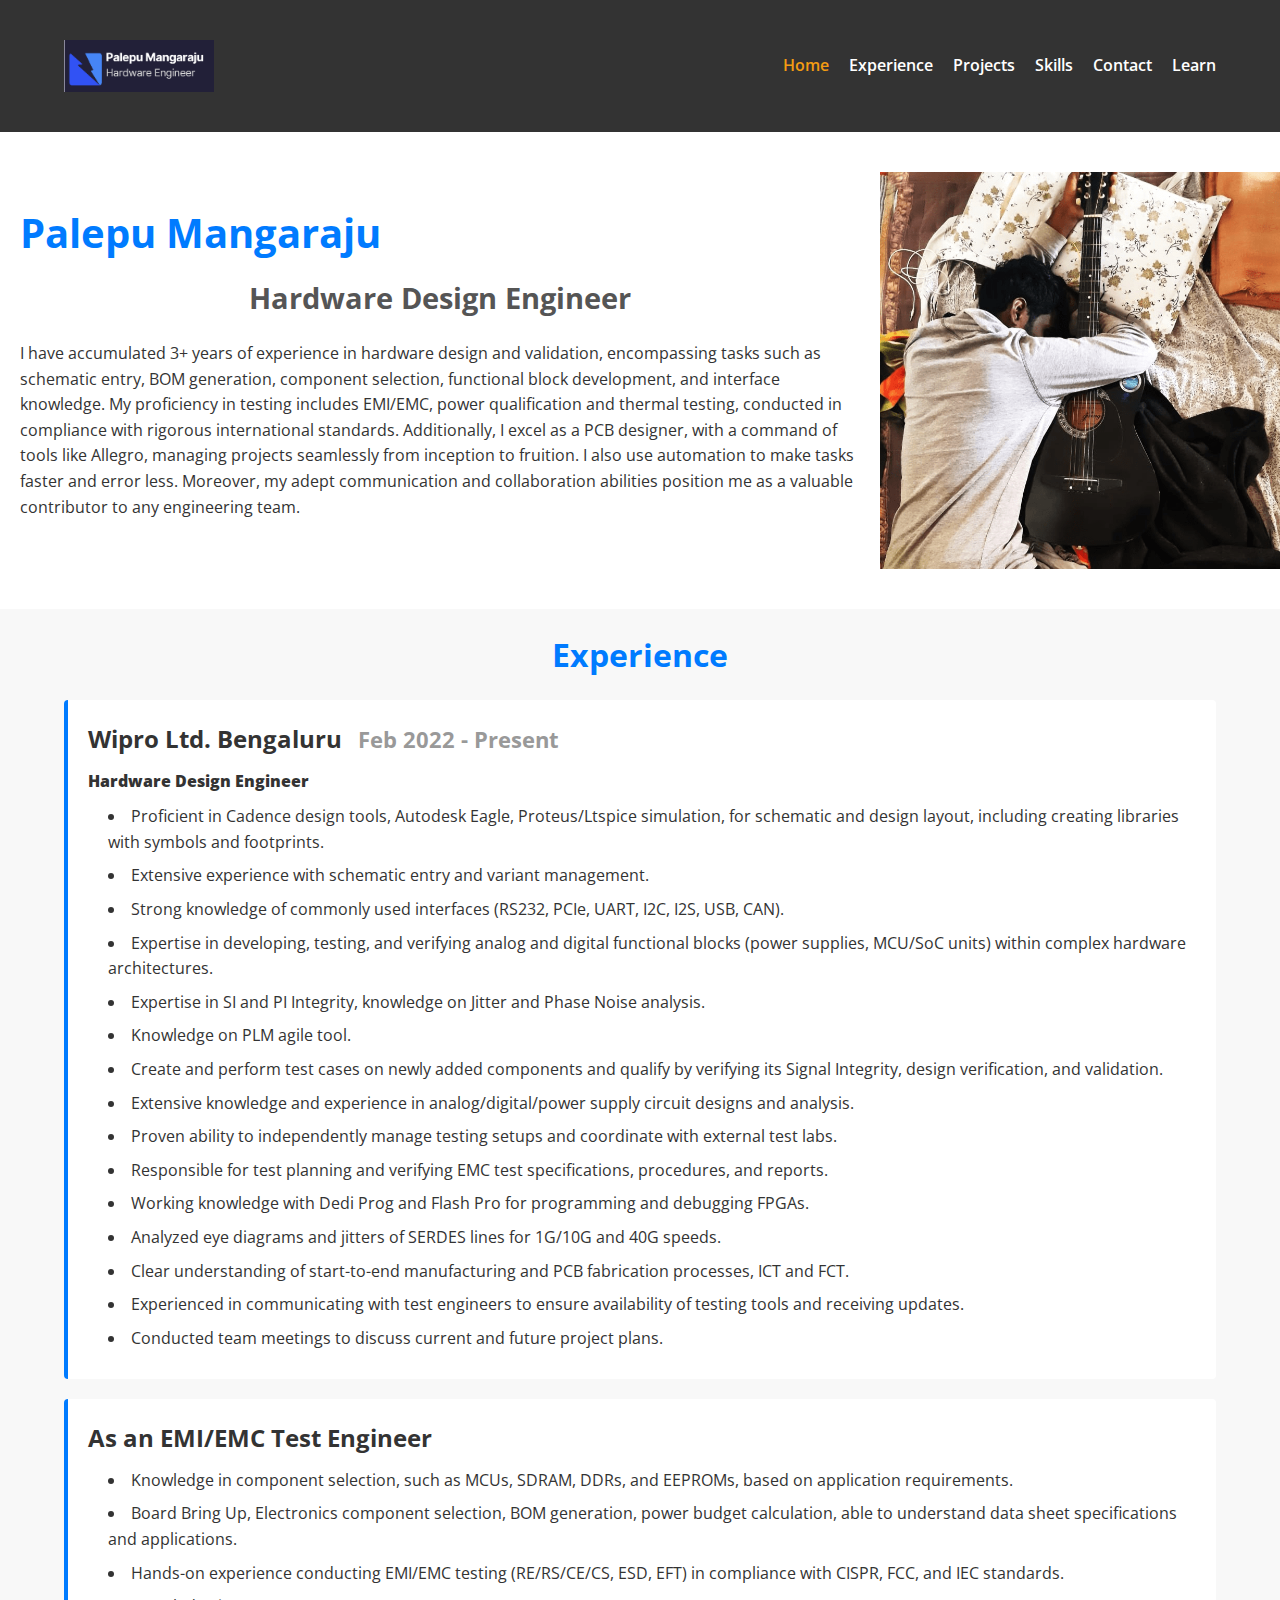
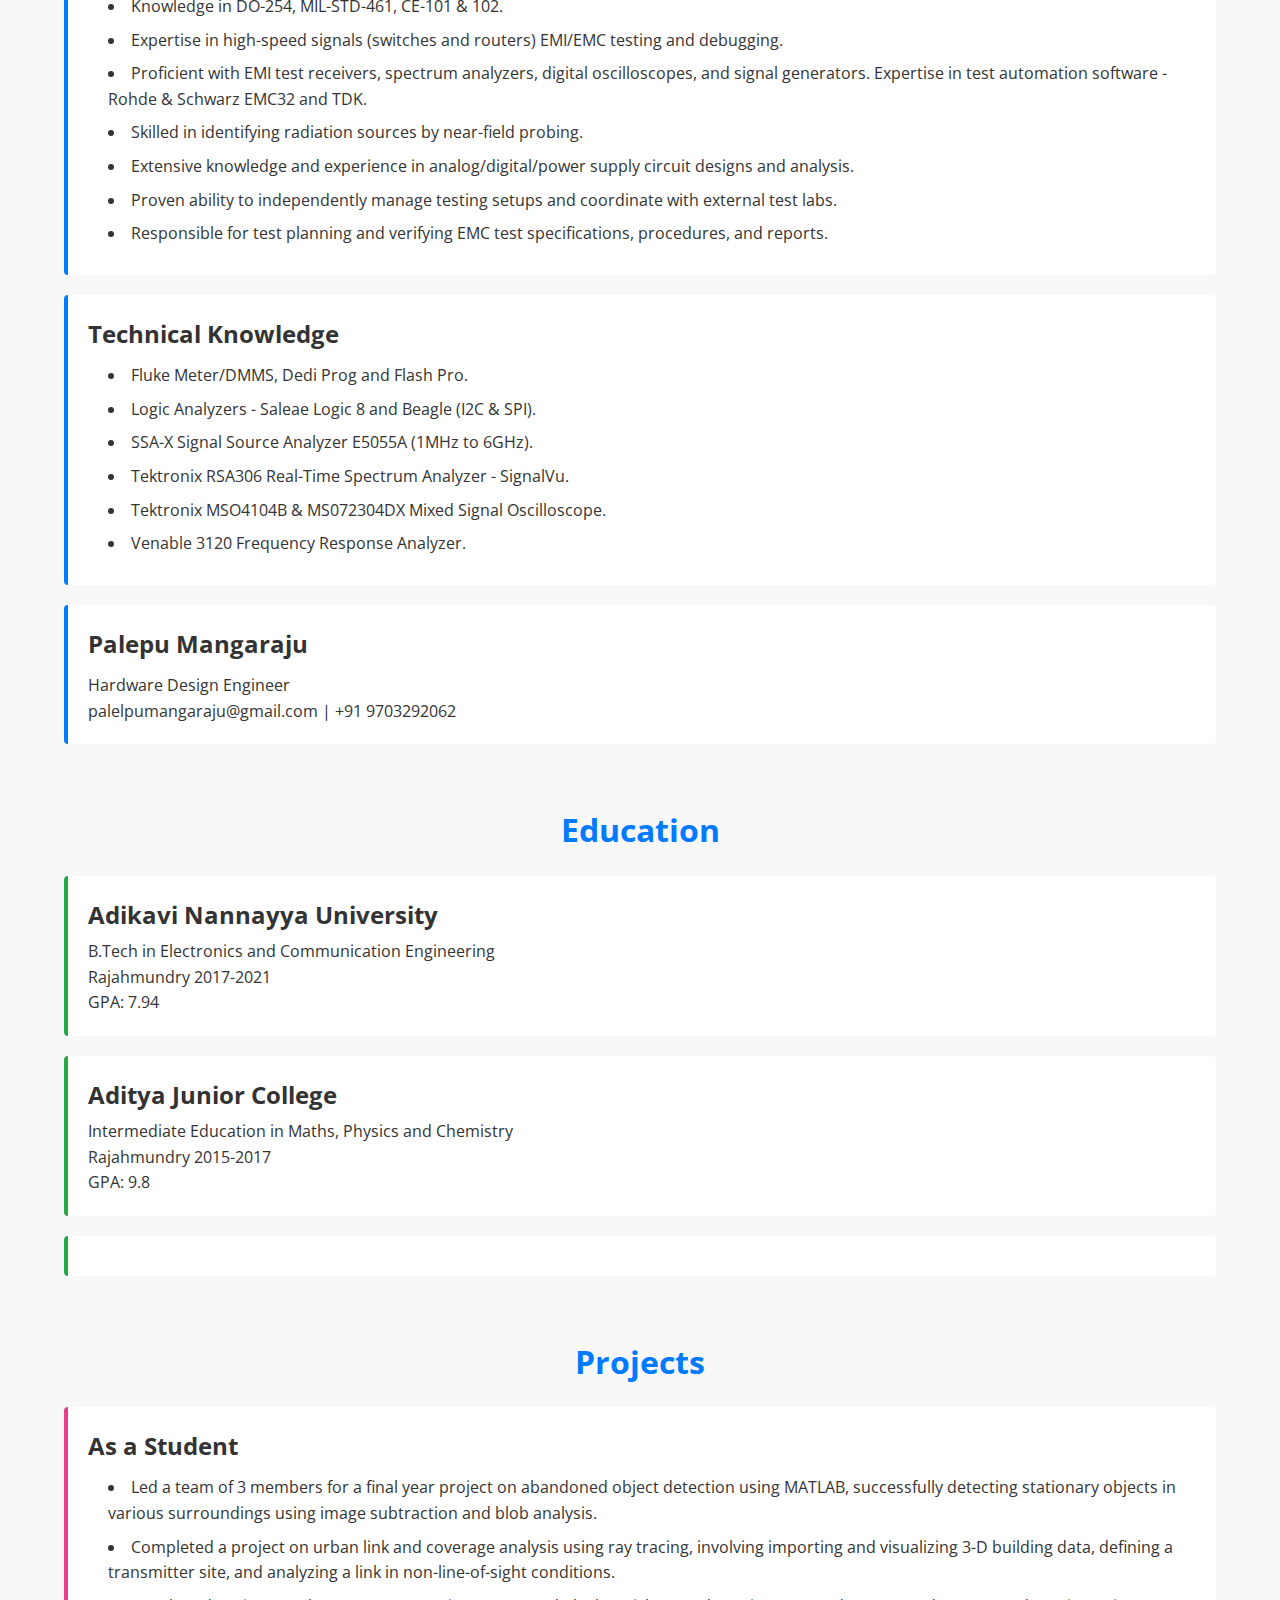
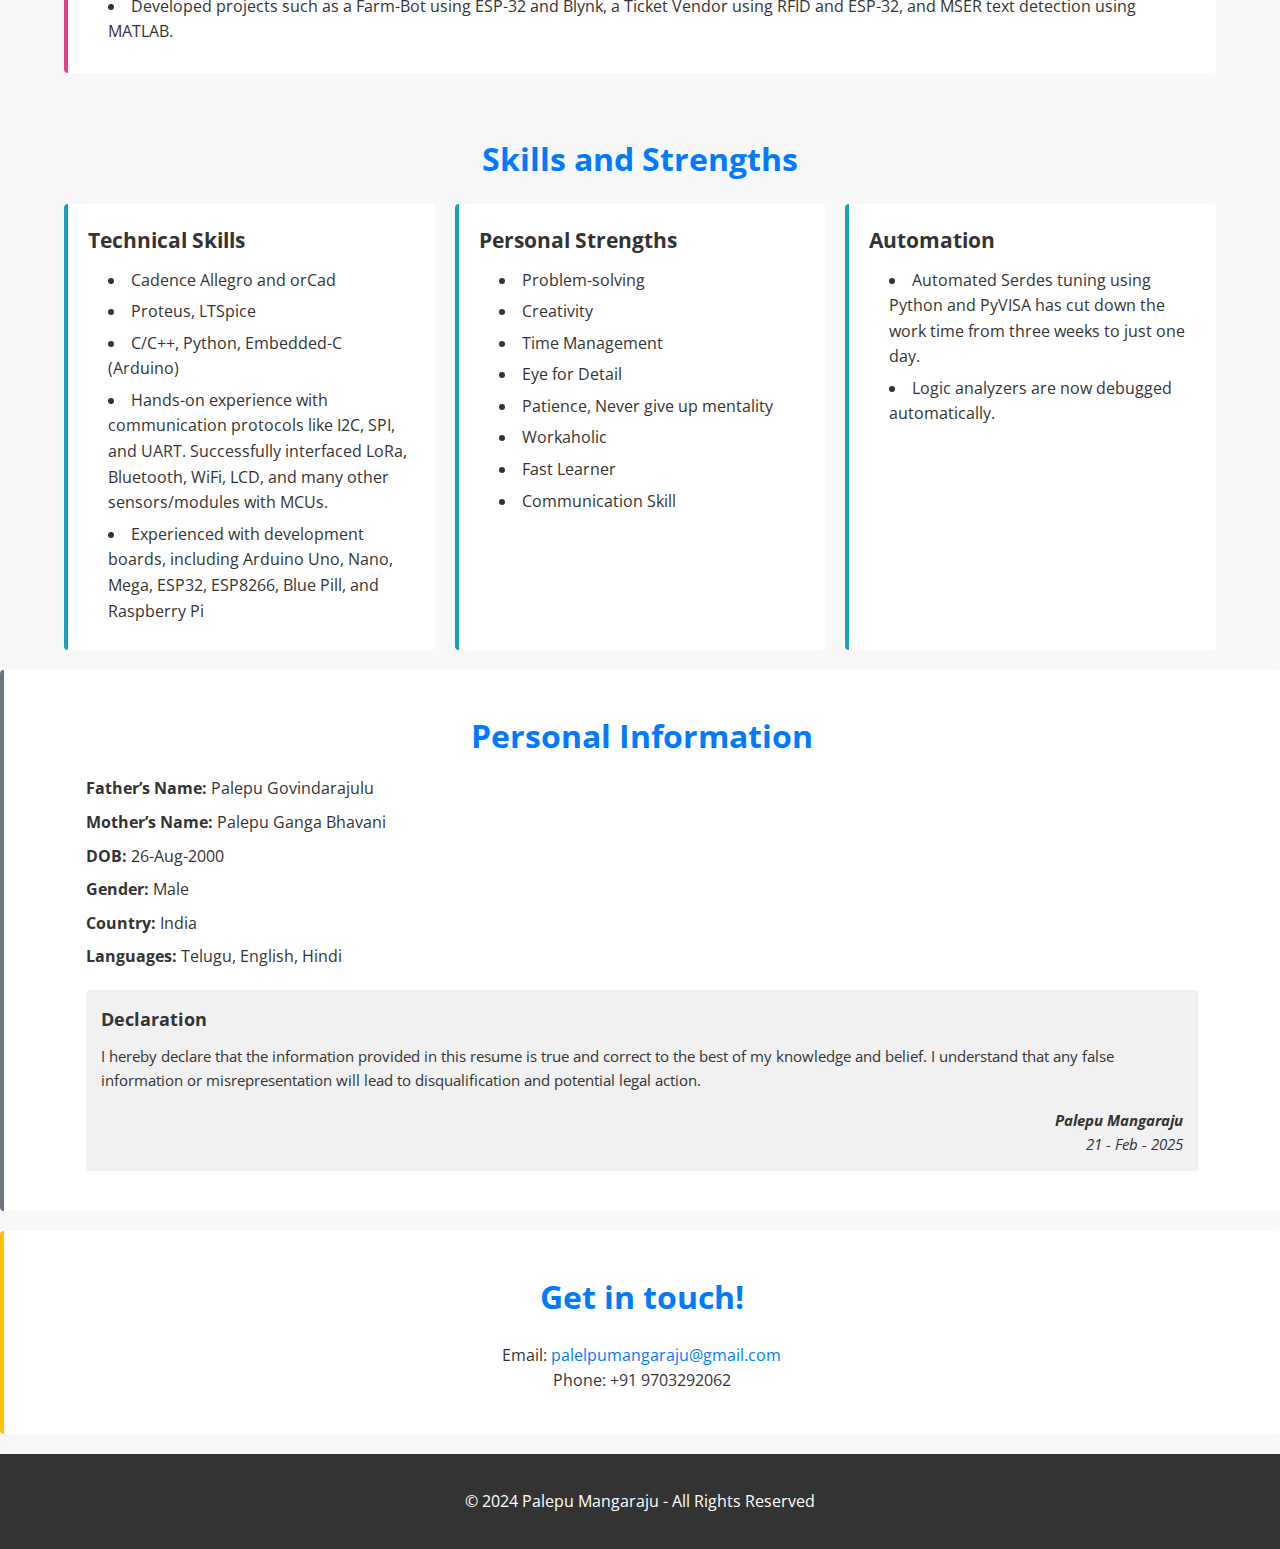
==== commit fc12e73b: "qw" ====
--- a/index.html
+++ b/index.html
@@ -93,7 +93,6 @@
       <article class="experience-item">
         <h3>Technical Knowledge</h3>
         <ul class="experience-list">
-          <li></li>
           <li>Fluke Meter/DMMS, Dedi Prog and Flash Pro.</li>
           <li>Logic Analyzers - Saleae Logic 8 and Beagle (I2C &amp; SPI).</li>
           <li>SSA-X Signal Source Analyzer E5055A (1MHz to 6GHz).</li>
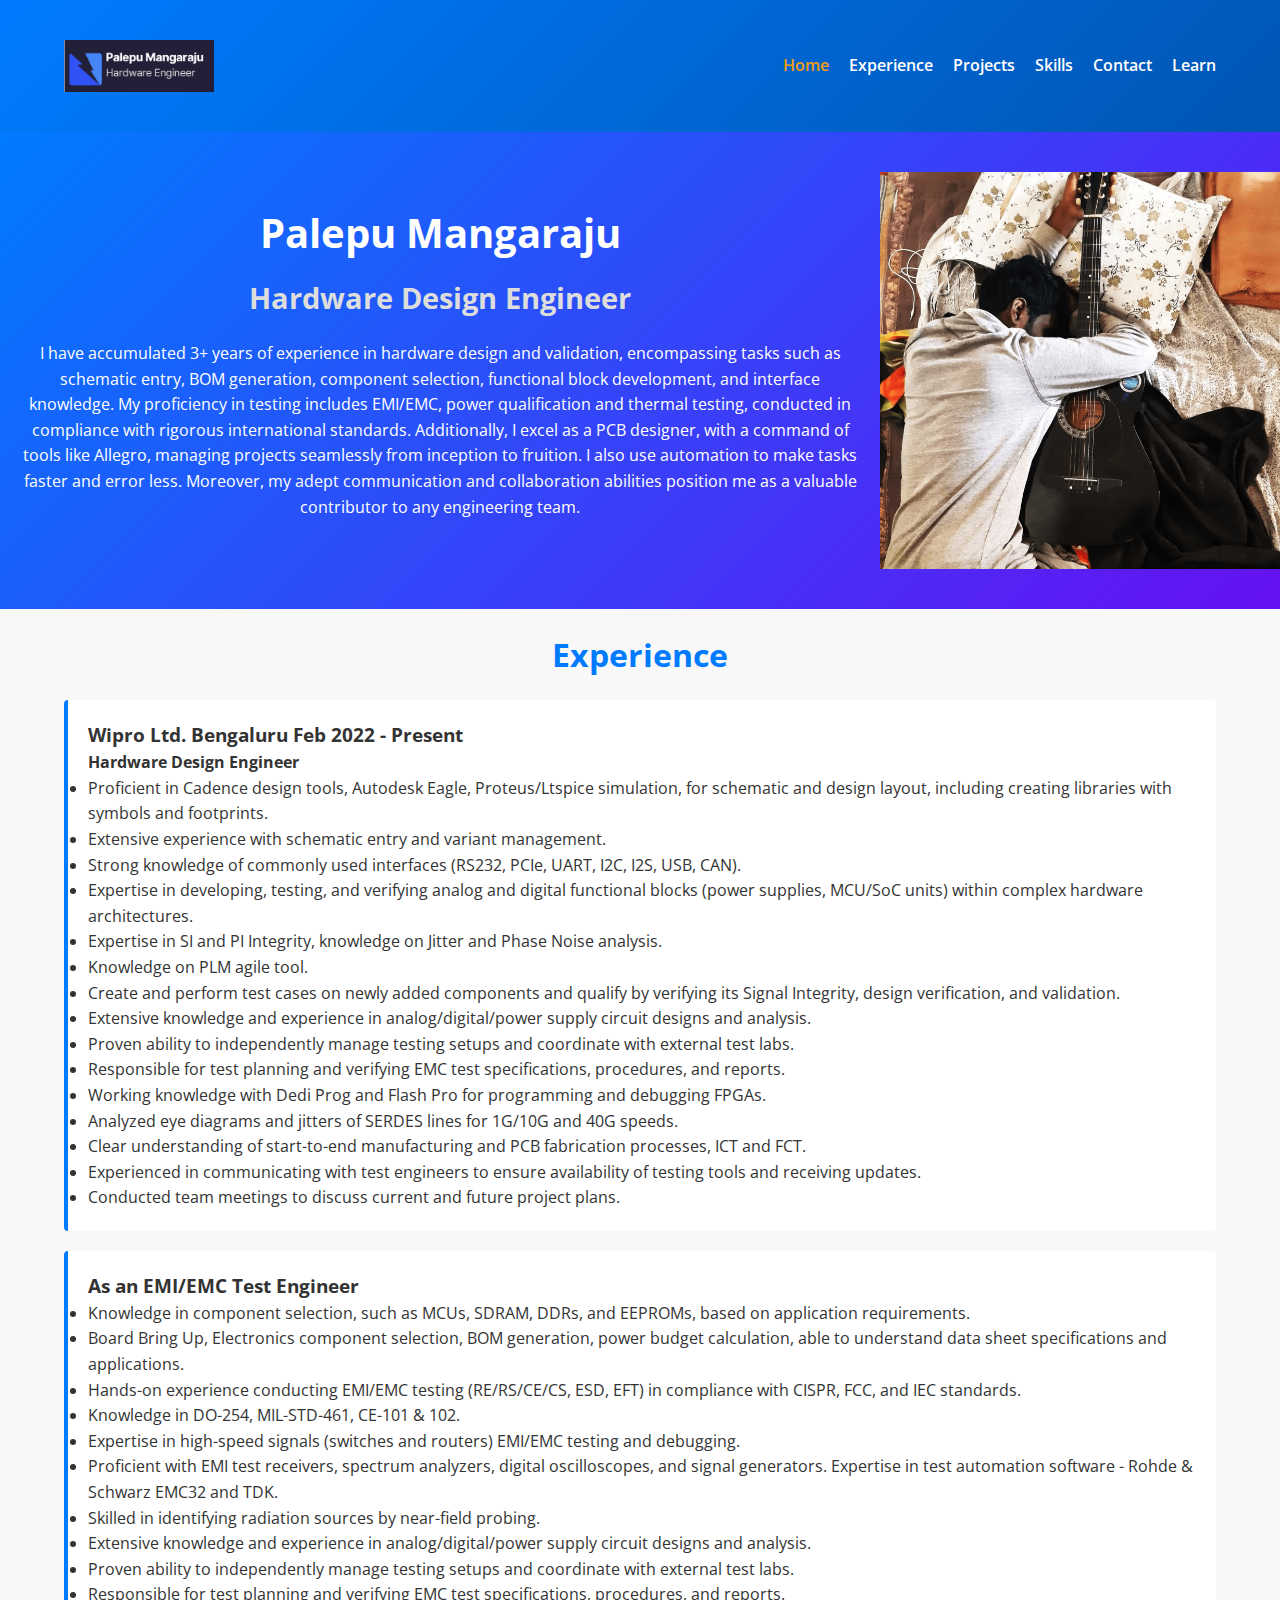
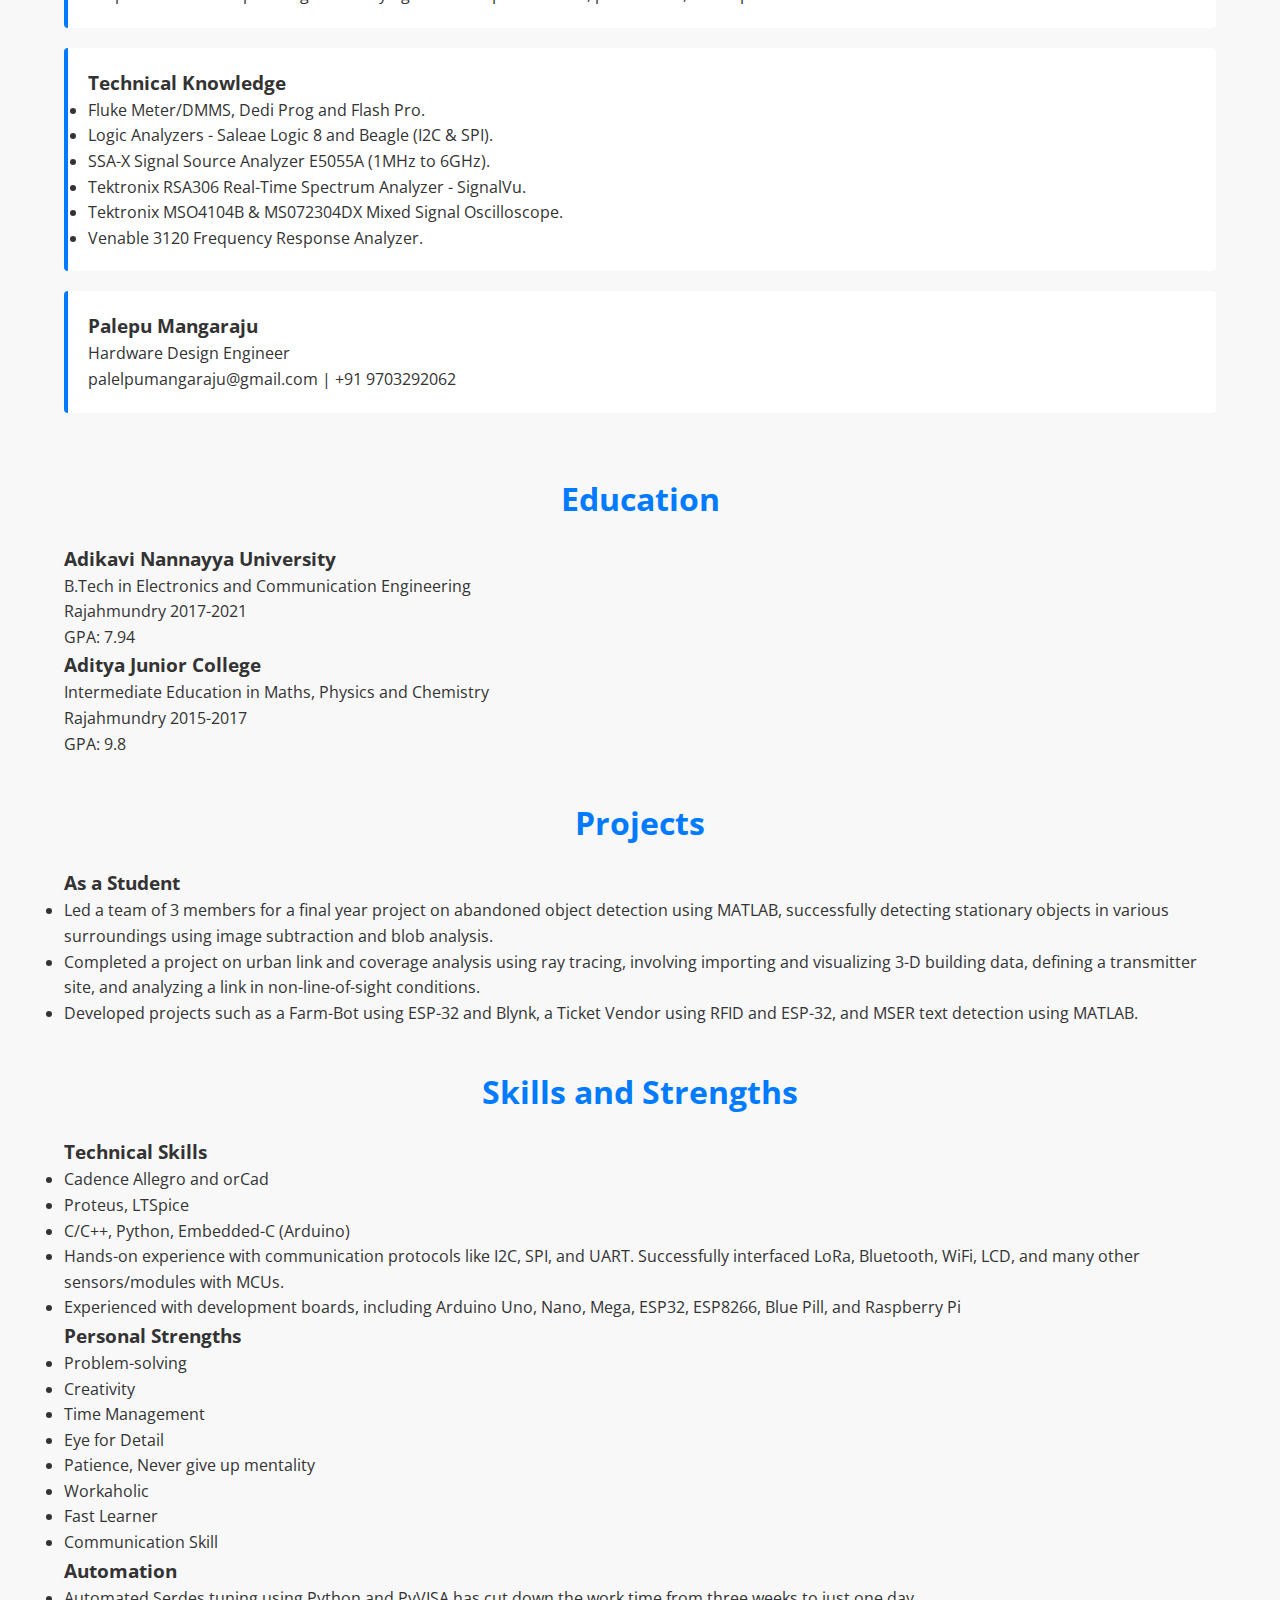
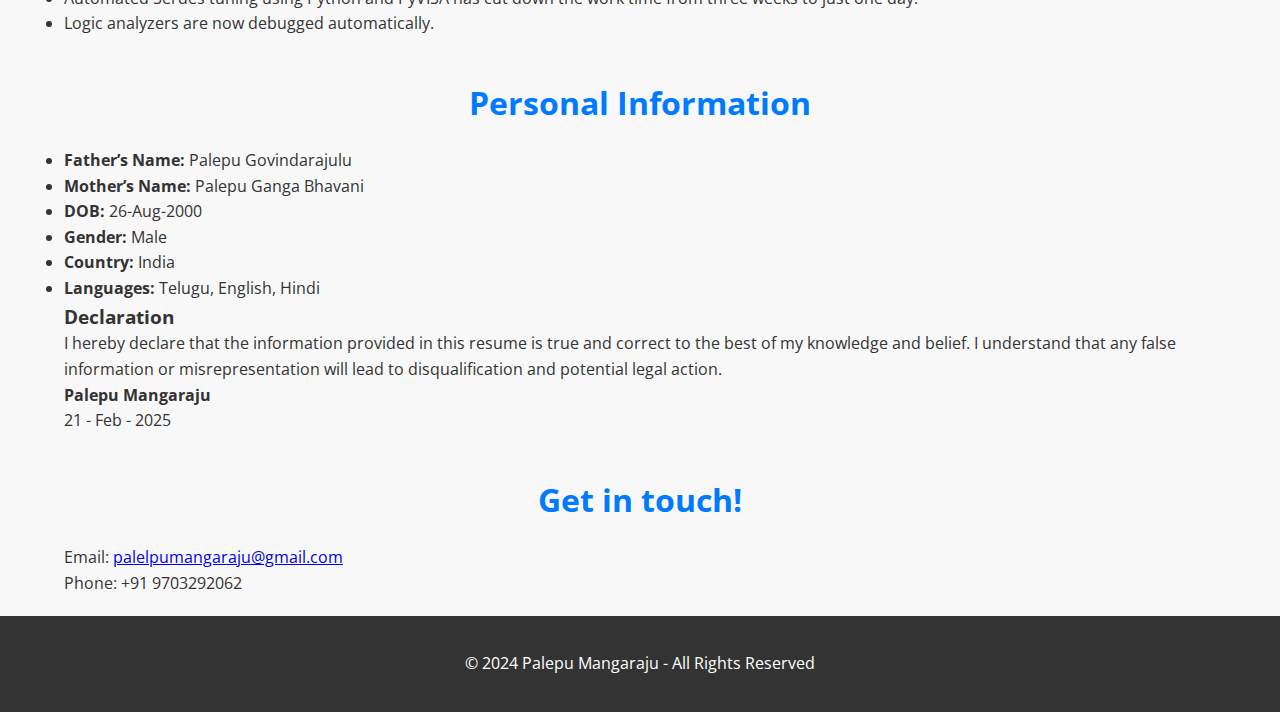
==== commit e744929c: "Update index.html" ====
--- a/index.html
+++ b/index.html
@@ -223,7 +223,7 @@
   <section id="contact" class="contact">
     <div class="container">
       <h2>Get in touch!</h2>
-      <p>Email: <a href="mailto:palelpumangaraju@gmail.com">palelpumangaraju@gmail.com</a></p>
+      <p>Email: <a href="mailto:palepumangaraju@gmail.com">palelpumangaraju@gmail.com</a></p>
       <p>Phone: +91 9703292062</p>
     </div>
   </section>
--- a/style.css
+++ b/style.css
@@ -22,9 +22,11 @@
 
 /* Header */
 header {
-  background: #333;
+  background: linear-gradient(135deg, #007bff, #0056b3);
   color: #fff;
   padding: 20px 0;
+  box-shadow: 0 4px 10px rgba(0, 0, 0, 0.1);
+  animation: fadeInDown 1s ease-in-out;
 }
 
 .header-container {
@@ -55,13 +57,29 @@
   color: #f39c12;
 }
 
+/* Animations */
+@keyframes fadeInDown {
+  from {
+    opacity: 0;
+    transform: translateY(-20px);
+  }
+  to {
+    opacity: 1;
+    transform: translateY(0);
+  }
+}
+
+
 /* Hero Section */
 .hero {
-  background: #fff;
+  background: linear-gradient(135deg, #007bff, #6610f2);
+  color: #fff;
   display: flex;
   flex-wrap: wrap;
   align-items: center;
   padding: 40px 0;
+  text-align: center;
+  animation: slideIn 1s ease-in-out;
 }
 
 .hero-text {
@@ -72,13 +90,14 @@
 .hero-text h1 {
   font-size: 2.5em;
   margin-bottom: 10px;
-  color: #007bff;
+  color: #fff;
+  animation: fadeInUp 1s ease-in-out;
 }
 
 .hero-text h2 {
   font-size: 1.8em;
   margin-bottom: 20px;
-  color: #555;
+  color: #ddd;
 }
 
 .hero-text p {
@@ -92,14 +111,21 @@
   width: 100%;
   display: block;
   margin: auto;
-}
-
-/* Section Headings */
+  transform: scale(1);
+  transition: transform 0.3s ease-in-out;
+}
+
+.hero-image:hover {
+  transform: scale(1.1);
+}
+
+/* Sections */
 section h2 {
   text-align: center;
   margin-bottom: 20px;
   font-size: 2em;
   color: #007bff;
+  animation: fadeInDown 1s ease-in-out;
 }
 
 /* Experience Section */
@@ -109,162 +135,11 @@
   padding: 20px;
   border-left: 4px solid #007bff;
   border-radius: 4px;
-}
-
-.experience .experience-item h3 {
-  font-size: 1.5em;
-  margin-bottom: 10px;
-  color: #333;
-}
-
-.experience .experience-item .experience-dates {
-  font-size: 0.9em;
-  color: #999;
-  margin-left: 10px;
-}
-
-.experience .experience-item p.experience-role {
-  font-weight: bold;
-  margin-bottom: 10px;
-}
-
-.experience .experience-list {
-  list-style: disc inside;
-  margin-left: 20px;
-}
-
-.experience .experience-list li {
-  margin-bottom: 8px;
-}
-
-/* Education Section */
-.education .education-item {
-  background: #fff;
-  padding: 20px;
-  margin-bottom: 20px;
-  border-left: 4px solid #28a745;
-  border-radius: 4px;
-}
-
-.education .education-item h3 {
-  font-size: 1.5em;
-  margin-bottom: 5px;
-  color: #333;
-}
-
-/* Projects Section */
-.projects .project-item {
-  background: #fff;
-  padding: 20px;
-  margin-bottom: 20px;
-  border-left: 4px solid #e83e8c;
-  border-radius: 4px;
-}
-
-.projects .project-item h3 {
-  font-size: 1.5em;
-  margin-bottom: 10px;
-  color: #333;
-}
-
-.projects .project-list {
-  list-style: disc inside;
-  margin-left: 20px;
-}
-
-.projects .project-list li {
-  margin-bottom: 8px;
-}
-
-/* Skills Section */
-.skills .skills-grid {
-  display: flex;
-  flex-wrap: wrap;
-  gap: 20px;
-}
-
-.skills .skill-category {
-  flex: 1 1 250px;
-  background: #fff;
-  padding: 20px;
-  border-left: 4px solid #17a2b8;
-  border-radius: 4px;
-}
-
-.skills .skill-category h3 {
-  margin-bottom: 10px;
-  font-size: 1.3em;
-  color: #333;
-}
-
-.skills .skill-category ul {
-  list-style: disc inside;
-  margin-left: 20px;
-}
-
-.skills .skill-category ul li {
-  margin-bottom: 6px;
-}
-
-/* Personal Information & Declaration */
-.personal-info {
-  background: #fff;
-  padding: 20px;
-  margin-bottom: 20px;
-  border-left: 4px solid #6c757d;
-  border-radius: 4px;
-}
-
-.personal-info h2 {
-  margin-bottom: 15px;
-}
-
-.personal-list {
-  list-style: none;
-  margin-bottom: 20px;
-  font-size: 1em;
-}
-
-.personal-list li {
-  margin-bottom: 8px;
-}
-
-.declaration {
-  background: #f1f1f1;
-  padding: 15px;
-  border-radius: 4px;
-  font-size: 0.95em;
-}
-
-.declaration h3 {
-  margin-bottom: 10px;
-  font-size: 1.2em;
-}
-
-.declaration-signature {
-  margin-top: 15px;
-  text-align: right;
-  font-style: italic;
-}
-
-/* Contact Section */
-.contact {
-  background: #fff;
-  padding: 20px;
-  margin-bottom: 20px;
-  border-left: 4px solid #ffc107;
-  border-radius: 4px;
-  text-align: center;
-}
-
-.contact a {
-  color: #007bff;
-  text-decoration: none;
-  transition: color 0.3s ease;
-}
-
-.contact a:hover {
-  color: #0056b3;
+  transition: transform 0.3s ease-in-out;
+}
+
+.experience .experience-item:hover {
+  transform: scale(1.02);
 }
 
 /* Footer */
@@ -273,6 +148,7 @@
   color: #fff;
   text-align: center;
   padding: 15px 0;
+  animation: fadeIn 1s ease-in-out;
 }
 
 /* Responsive Styles */
@@ -289,15 +165,53 @@
 
   .hero {
     flex-direction: column;
-    text-align: center;
   }
 
   .hero-text,
   .hero-image {
     flex: 1 1 100%;
   }
-  
-  .skills .skills-grid {
-    flex-direction: column;
-  }
-}
+}
+
+/* Keyframe Animations */
+@keyframes fadeIn {
+  from {
+    opacity: 0;
+  }
+  to {
+    opacity: 1;
+  }
+}
+
+@keyframes fadeInUp {
+  from {
+    opacity: 0;
+    transform: translateY(20px);
+  }
+  to {
+    opacity: 1;
+    transform: translateY(0);
+  }
+}
+
+@keyframes fadeInDown {
+  from {
+    opacity: 0;
+    transform: translateY(-20px);
+  }
+  to {
+    opacity: 1;
+    transform: translateY(0);
+  }
+}
+
+@keyframes slideIn {
+  from {
+    opacity: 0;
+    transform: translateX(-100px);
+  }
+  to {
+    opacity: 1;
+    transform: translateX(0);
+  }
+}
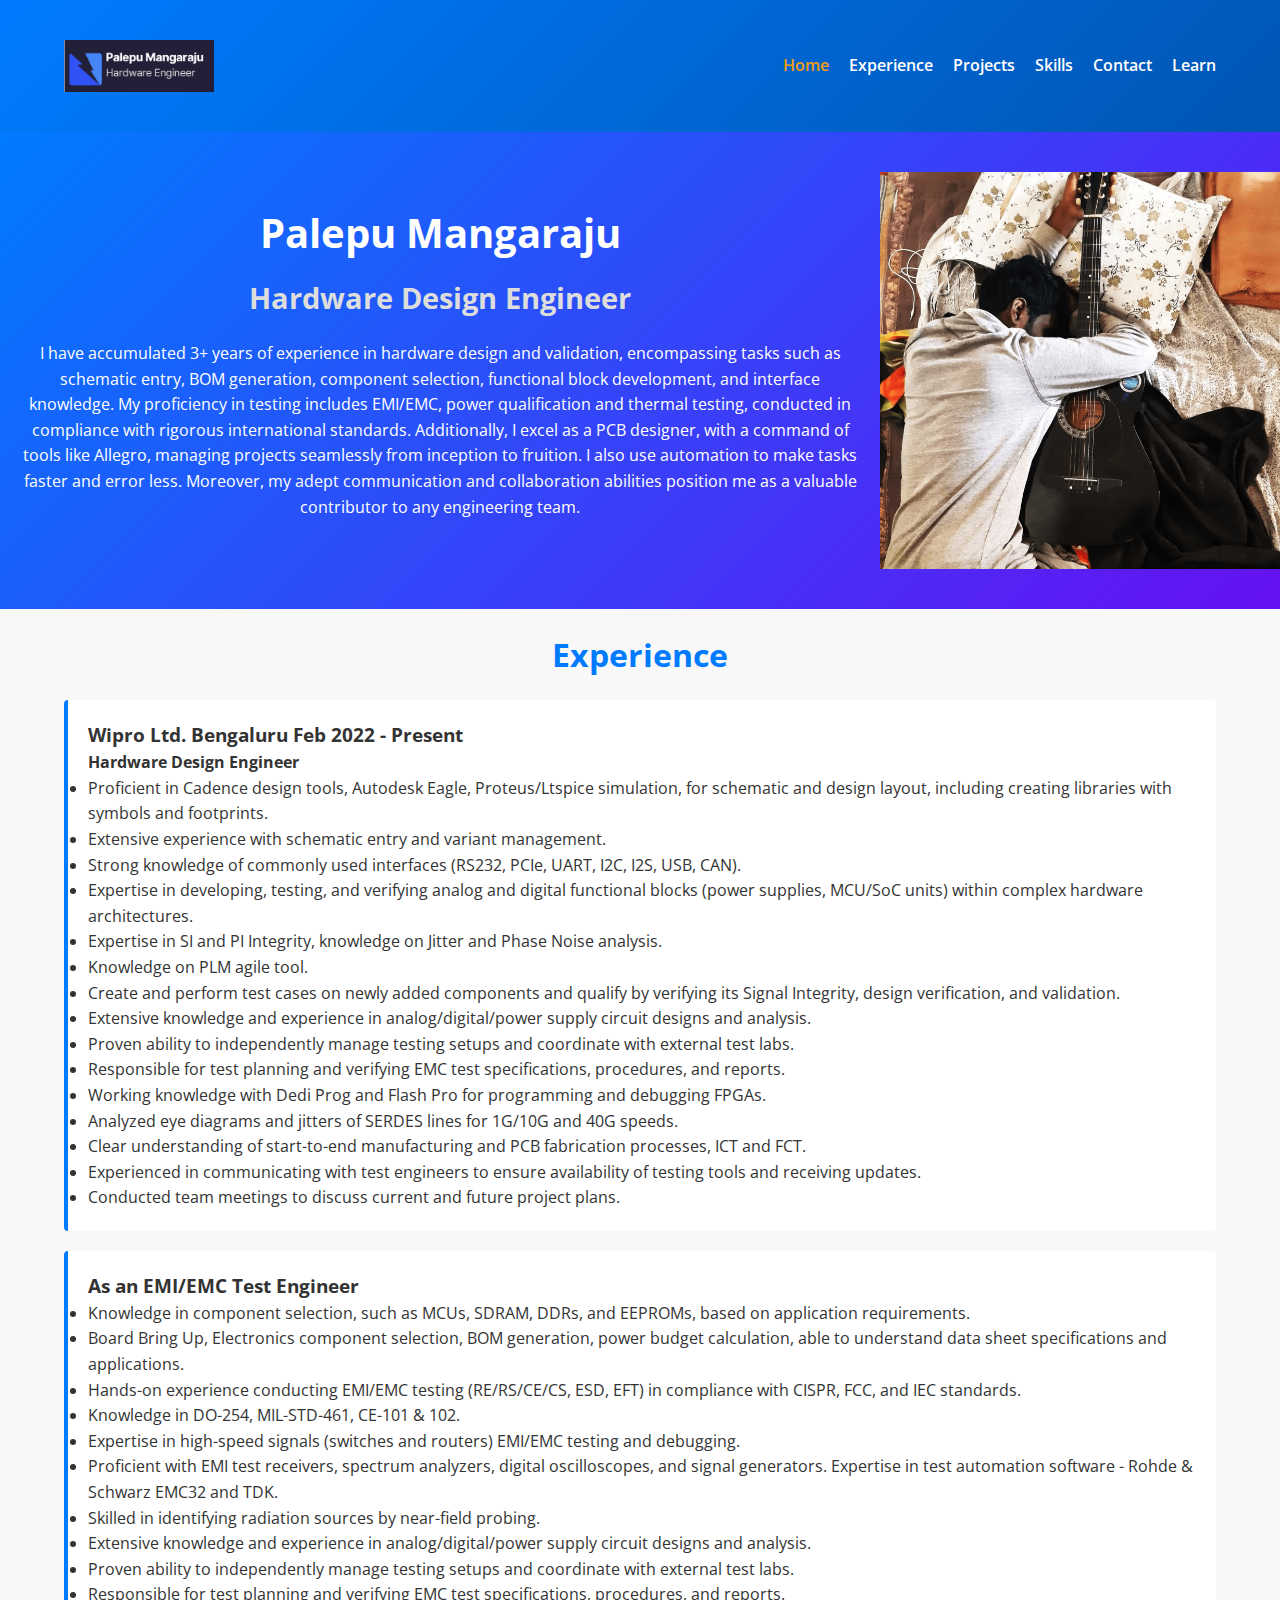
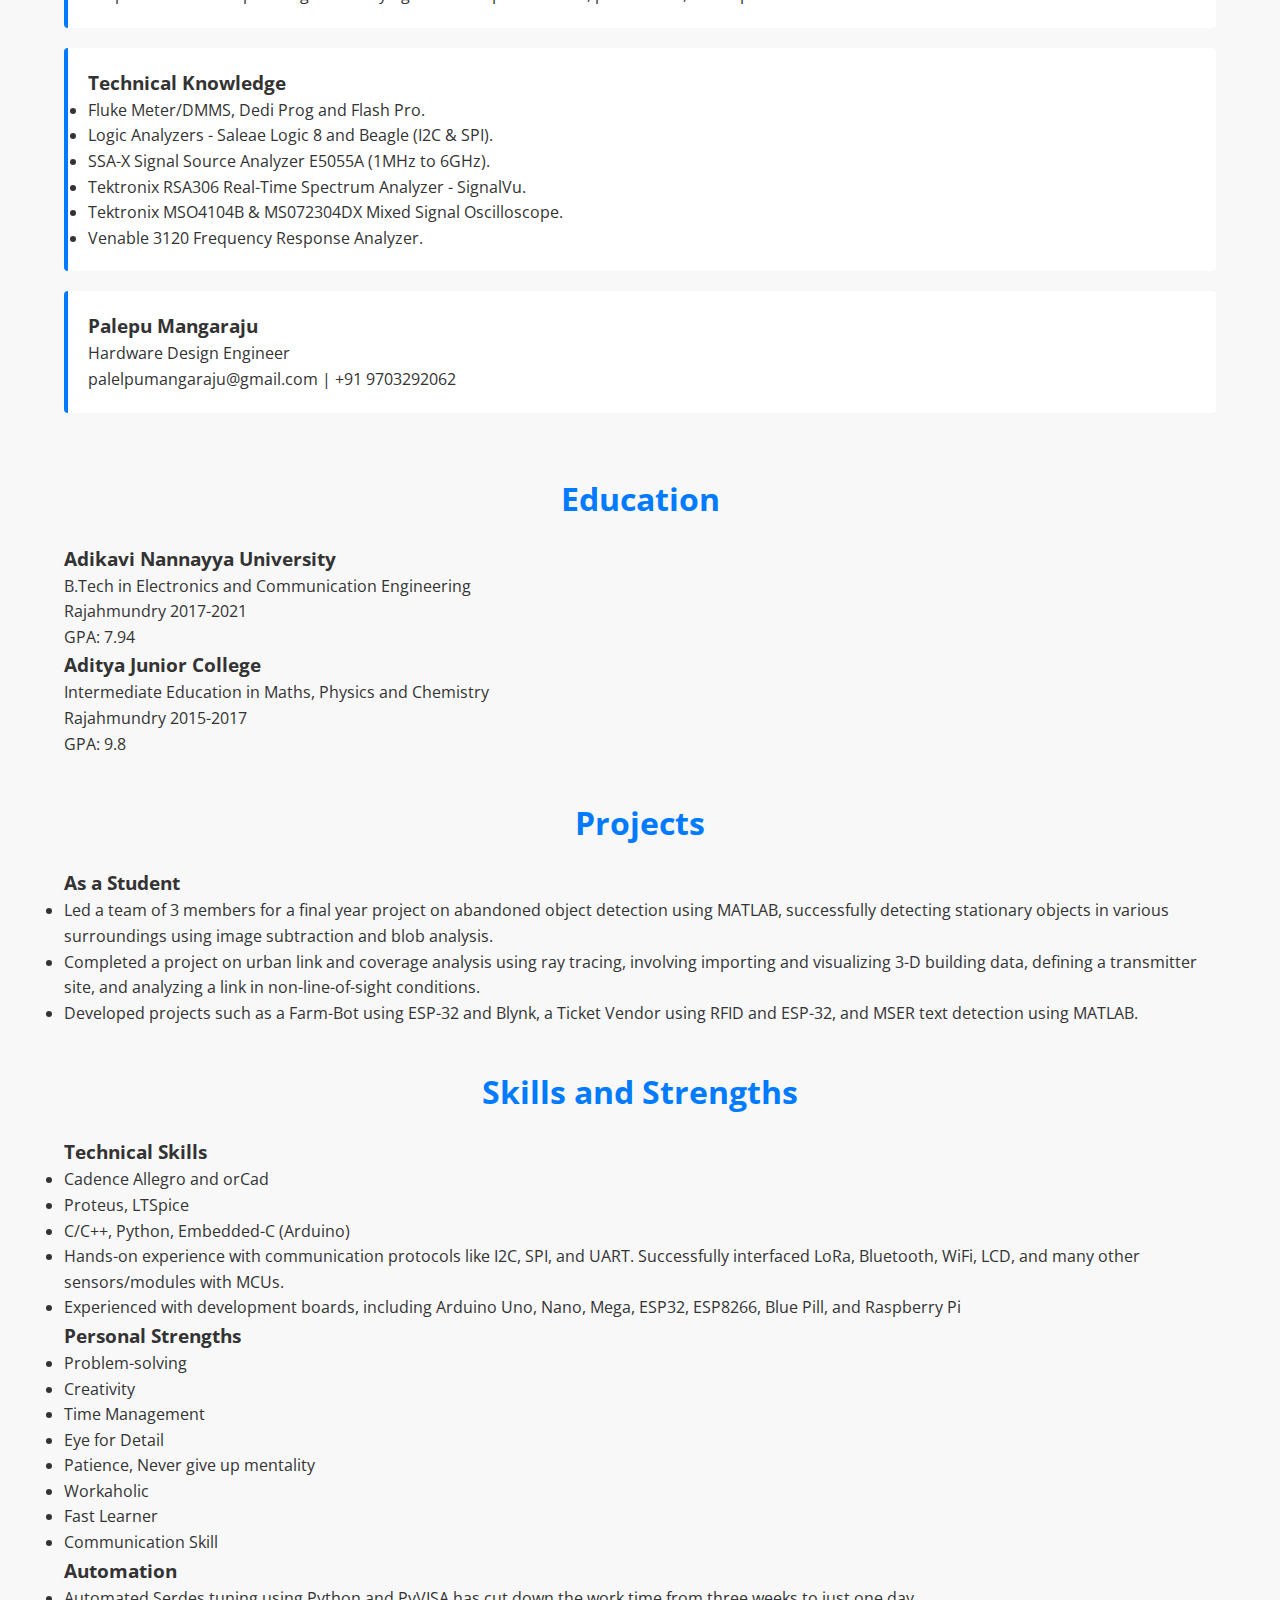
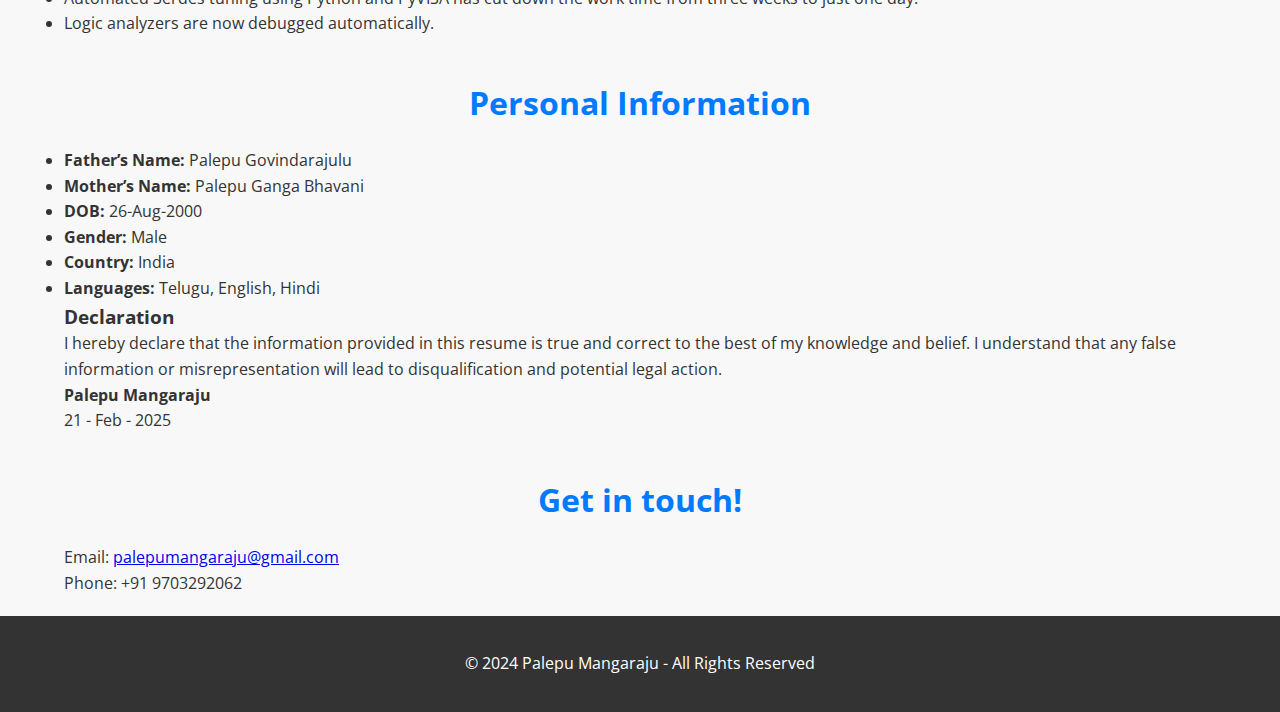
==== commit 272ef351: "update" ====
--- a/index.html
+++ b/index.html
@@ -223,7 +223,7 @@
   <section id="contact" class="contact">
     <div class="container">
       <h2>Get in touch!</h2>
-      <p>Email: <a href="mailto:palepumangaraju@gmail.com">palelpumangaraju@gmail.com</a></p>
+      <p>Email: <a href="mailto:palepumangaraju@gmail.com">palepumangaraju@gmail.com</a></p>
       <p>Phone: +91 9703292062</p>
     </div>
   </section>
